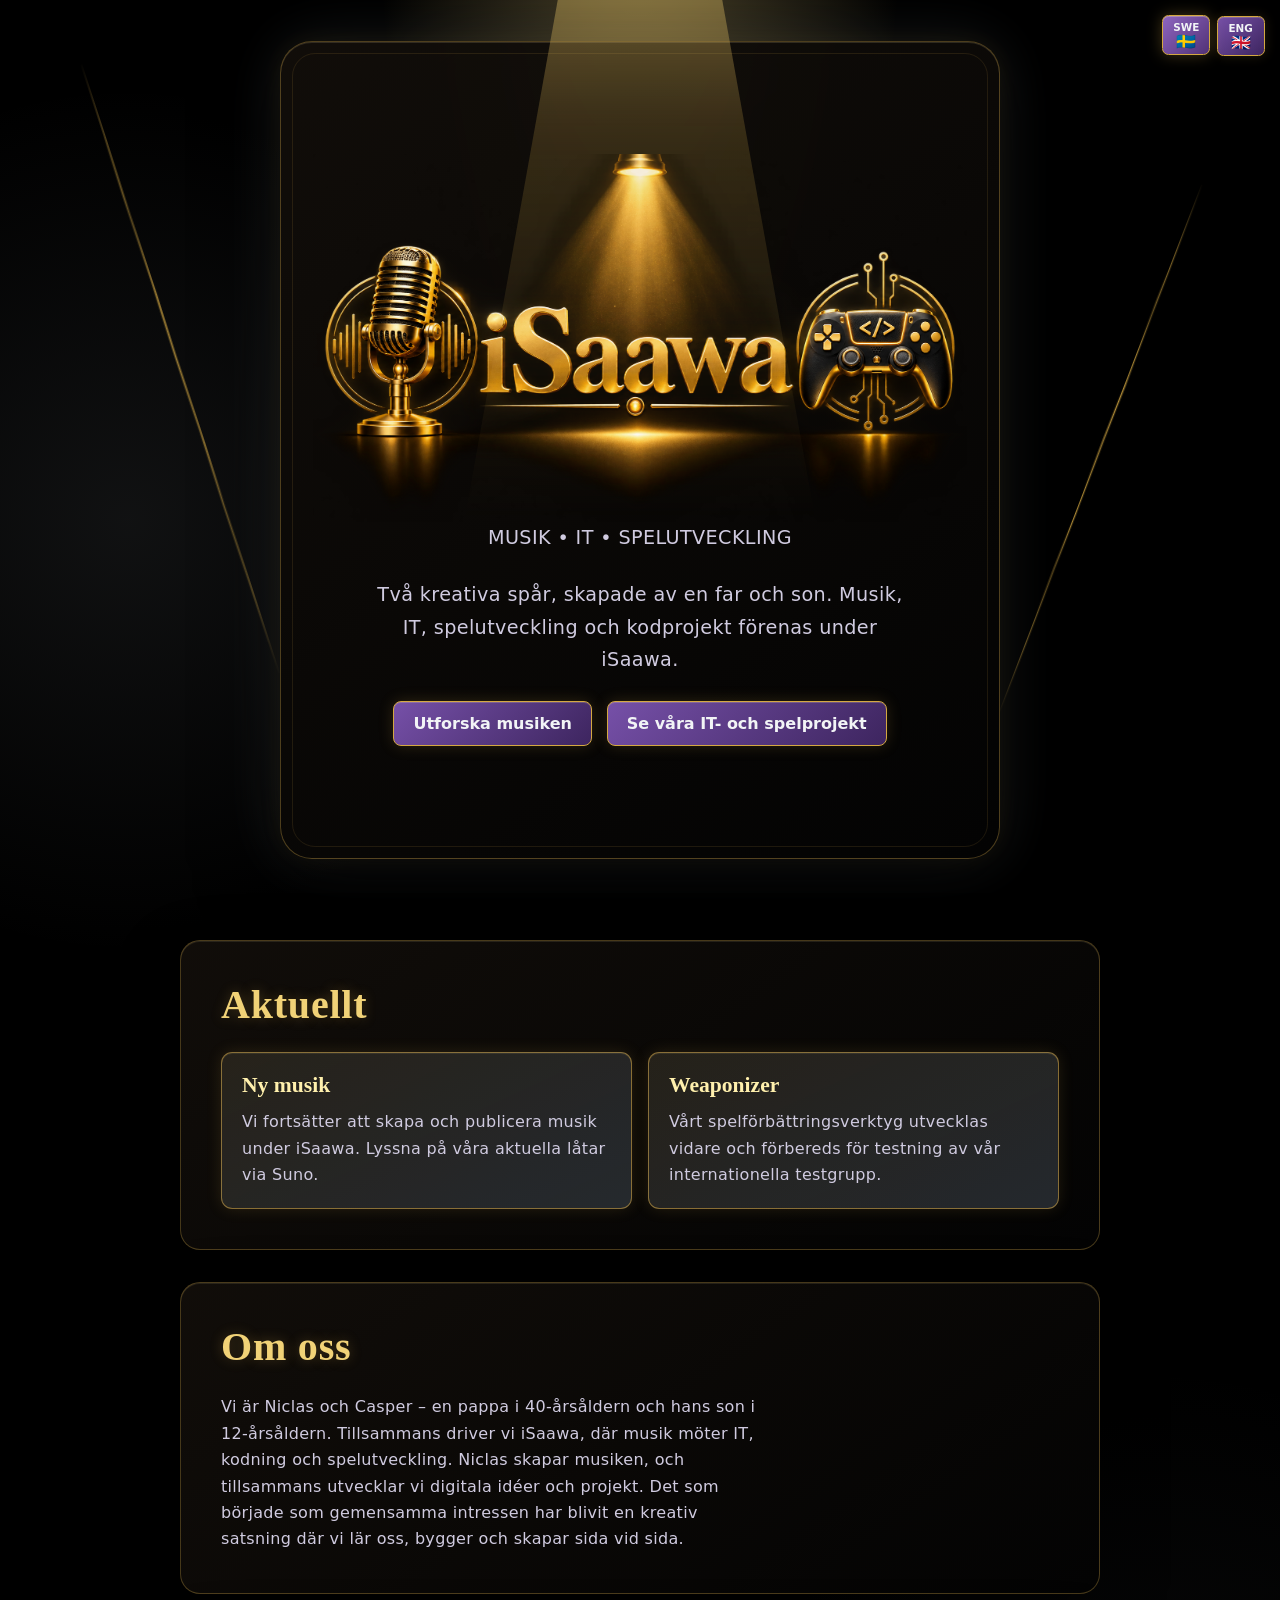
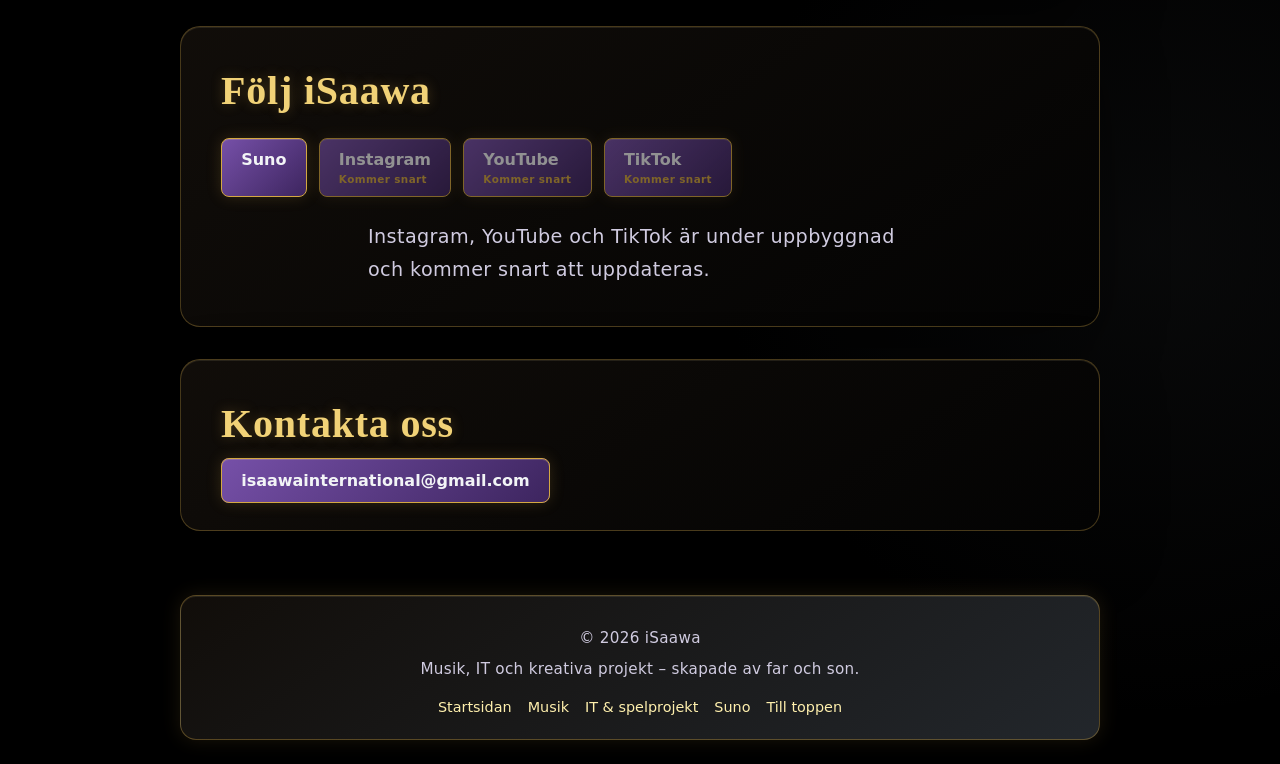
==== index.html @ 3466148f "Lägg till canonical-länk" ====
<!DOCTYPE html>
<html lang="sv">
<head>
	<meta charset="UTF-8">
	<meta name="viewport" content="width=device-width, initial-scale=1.0">
	<title>iSaawa - Musik, IT och kreativa projekt</title>
	<meta name="description" content="iSaawa är ett kreativt far-och-son-projekt inom musik, IT, kodning och digitala verktyg.">
	<meta property="og:title" content="iSaawa - Musik, IT och kreativa projekt">
	<meta property="og:description" content="iSaawa är ett kreativt far-och-son-projekt inom musik, IT, kodning och digitala verktyg.">
	<meta property="og:image" content="isaawa-huvudlogga.jpeg">
	<meta property="og:image:alt" content="iSaawa - musik och IT/spelutveckling">
	<meta property="og:type" content="website">
	<meta property="og:locale" content="sv_SE">
	<meta name="twitter:card" content="summary_large_image">
	<meta name="twitter:title" content="iSaawa - Musik, IT och kreativa projekt">
	<meta name="twitter:description" content="iSaawa är ett kreativt far-och-son-projekt inom musik, IT, kodning och digitala verktyg.">
	<meta name="twitter:image" content="isaawa-huvudlogga.jpeg">
	<link rel="icon" type="image/svg+xml" href="favicon.svg">
	<link rel="icon" type="image/jpeg" href="isaawa-huvudlogga.jpeg">
	<link rel="stylesheet" href="styles.css">
</head><link rel="canonical" href="https://isaawa.github.io/isaawa---Hemsida/">
<body id="top">
	<nav class="language-switcher" aria-label="Välj språk">
		<a class="language-button active" href="index.html" aria-label="Svenska, aktivt språk" aria-current="page"><span>SWE</span><span aria-hidden="true">🇸🇪</span></a>
		<a class="language-button" href="index-en.html" aria-label="English"><span>ENG</span><span aria-hidden="true">🇬🇧</span></a>
	</nav>

	<div class="hero-shell">
		<main>
			<img src="isaawa-huvudlogga.jpeg" alt="iSaawa – musik och IT/spelutveckling" class="hero-logo">
			<p class="hero-kicker">MUSIK • IT • SPELUTVECKLING</p>
			<p class="hero-description">
				Två kreativa spår, skapade av en far och son. Musik, IT, spelutveckling och kodprojekt förenas under iSaawa.
			</p>
			<div class="hero-actions">
				<a href="musik.html" class="hero-button">Utforska musiken</a>
				<a href="it-projekt.html" class="hero-button">Se våra IT- och spelprojekt</a>
			</div>
		</main>
	</div>

	<div class="site-sections">
		<section class="site-section" aria-labelledby="updates-heading">
			<h2 class="section-heading" id="updates-heading">Aktuellt</h2>
			<div class="updates-grid">
				<article class="update-card">
					<h3>Ny musik</h3>
					<p>Vi fortsätter att skapa och publicera musik under iSaawa. Lyssna på våra aktuella låtar via Suno.</p>
				</article>
				<article class="update-card">
					<h3>Weaponizer</h3>
					<p>Vårt spelförbättringsverktyg utvecklas vidare och förbereds för testning av vår internationella testgrupp.</p>
				</article>
			</div>
		</section>

		<section class="site-section" aria-labelledby="about-heading">
			<h2 class="section-heading" id="about-heading">Om oss</h2>
			<p class="about-copy">Vi är Niclas och Casper – en pappa i 40-årsåldern och hans son i 12-årsåldern. Tillsammans driver vi iSaawa, där musik möter IT, kodning och spelutveckling. Niclas skapar musiken, och tillsammans utvecklar vi digitala idéer och projekt. Det som började som gemensamma intressen har blivit en kreativ satsning där vi lär oss, bygger och skapar sida vid sida.</p>
		</section>

		<section class="site-section" aria-labelledby="follow-heading">
			<h2 class="section-heading" id="follow-heading">Följ iSaawa</h2>
			<nav class="social-links" aria-label="Följ iSaawa">
				<a class="hero-button social-button" href="https://suno.com/@isaawa" target="_blank" rel="noopener noreferrer">Suno</a>
				<span class="hero-button social-button social-button-disabled" aria-disabled="true">Instagram <span class="social-status">Kommer snart</span></span>
				<span class="hero-button social-button social-button-disabled" aria-disabled="true">YouTube <span class="social-status">Kommer snart</span></span>
				<span class="hero-button social-button social-button-disabled" aria-disabled="true">TikTok <span class="social-status">Kommer snart</span></span>
			</nav>
			<p>Instagram, YouTube och TikTok är under uppbyggnad och kommer snart att uppdateras.</p>
		</section>

		<section class="site-section" aria-labelledby="contact-heading">
			<h2 class="section-heading" id="contact-heading">Kontakta oss</h2>
			<a class="hero-button" href="mailto:isaawainternational@gmail.com">isaawainternational@gmail.com</a>
		</section>
	</div>

	<footer class="site-footer">
		<p>© 2026 iSaawa</p>
		<p>Musik, IT och kreativa projekt – skapade av far och son.</p>
		<nav class="footer-links" aria-label="Sidfotslänkar">
			<a href="index.html">Startsidan</a>
			<a href="musik.html">Musik</a>
			<a href="it-projekt.html">IT &amp; spelprojekt</a>
			<a href="https://suno.com/@isaawa" target="_blank" rel="noopener noreferrer">Suno</a>
			<a href="#top">Till toppen</a>
		</nav>
	</footer>
</body>
</html>
---- styles.css ----
:root {
	color-scheme: dark;
	font-family: Inter, ui-sans-serif, system-ui, -apple-system, BlinkMacSystemFont, "Segoe UI", sans-serif;
}

* {
	box-sizing: border-box;
}

html {
	min-height: 100%;
	overflow-x: hidden;
	overflow-y: auto;
}

body {
	min-height: 100vh;
	margin: 0;
	display: block;
	padding: 1.5rem;
	color: #f2f4f6;
	text-align: center;
	overflow-x: hidden;
	overflow-y: auto;
	background:
		radial-gradient(ellipse 30% 50% at 50% -8%, rgba(255, 226, 139, .32), transparent 70%),
		radial-gradient(circle at 10% 22%, rgba(164, 172, 180, .1), transparent 20%),
		radial-gradient(circle at 90% 78%, rgba(112, 120, 128, .08), transparent 22%),
		#000;
}

body::before,
body::after {
	content: "";
	position: fixed;
	z-index: 0;
	width: 2px;
	height: 72vh;
	background: #d4a842;
	filter: drop-shadow(0 0 4px #fff0ad) drop-shadow(0 0 14px #d4a842) drop-shadow(0 0 30px rgba(218, 174, 76, .72));
	clip-path: polygon(48% 0, 62% 13%, 53% 25%, 78% 38%, 57% 48%, 72% 62%, 49% 72%, 63% 86%, 45% 100%, 41% 84%, 26% 72%, 40% 60%, 20% 48%, 42% 36%, 29% 22%, 44% 12%);
	pointer-events: none;
}

body::before {
	top: 5vh;
	left: 14%;
	transform: rotate(-18deg) scaleX(1.8);
	box-shadow: 8vw 16vh 0 #d4a842, -4vw 38vh 0 #98651a;
}

body::after {
	top: 18vh;
	right: 14%;
	height: 64vh;
	transform: rotate(21deg) scaleX(1.6);
	background: #d4a842;
	filter: drop-shadow(0 0 4px #fff0ad) drop-shadow(0 0 14px #d4a842) drop-shadow(0 0 30px rgba(218, 174, 76, .72));
	box-shadow: -8vw -12vh 0 #d4a842, 5vw 24vh 0 #98651a;
}

main {
	width: min(100%, 720px);
	padding: clamp(3.5rem, 10vw, 7rem) 2rem;
	border: 1px solid rgba(218, 174, 76, .34);
	border-radius: 2rem;
	background: linear-gradient(145deg, rgba(18, 14, 10, .94), rgba(3, 3, 3, .96));
	box-shadow: 0 1.5rem 5rem rgba(0, 0, 0, .55), 0 0 4rem rgba(164, 172, 180, .16), 0 0 1.5rem rgba(218, 174, 76, .08), inset 0 1px rgba(255, 235, 174, .14);
	backdrop-filter: blur(14px);
	position: relative;
	z-index: 1;
}

main::after {
	content: "";
	position: absolute;
	z-index: 0;
	inset: -18rem 12% 42% 12%;
	background: linear-gradient(180deg, rgba(255, 223, 125, .72), rgba(218, 174, 76, .2) 48%, transparent 100%);
	clip-path: polygon(43% 0, 57% 0, 82% 100%, 18% 100%);
	filter: blur(1.5rem);
	pointer-events: none;
}

.microphone {
	position: relative;
	z-index: 2;
	display: block;
	width: 3.4rem;
	height: 3.4rem;
	margin: 0 auto 1.1rem;
	filter: drop-shadow(0 0 7px rgba(218, 174, 76, .42));
}

.hero-logo {
	display: block;
	width: min(100%, 950px);
	height: auto;
	margin: 0 auto 1rem;
	object-fit: contain;
}

.hero-kicker {
	margin: -1rem auto 0;
}

.hero-actions {
	display: flex;
	justify-content: center;
	gap: .9rem;
	margin-top: 1.5rem;
	flex-wrap: wrap;
}

.hero-button {
	padding: .75rem 1.2rem;
	border: 1px solid #d4a842;
	border-radius: .5rem;
	color: #f2f4f6;
	background: linear-gradient(135deg, #7650a8, #3d255f);
	text-decoration: none;
	font-weight: 700;
	box-shadow: 0 0 .9rem rgba(218, 174, 76, .18), inset 0 1px rgba(255, 240, 173, .2);
	transition: transform .2s ease, box-shadow .2s ease, background .2s ease;
}

.hero-button:hover {
	transform: translateY(-2px);
	background: linear-gradient(135deg, #8e65c0, #513276);
	box-shadow: 0 0 1.2rem rgba(218, 174, 76, .35), inset 0 1px rgba(255, 240, 173, .3);
}

.back-button {
	width: fit-content;
	justify-self: start;
	margin-bottom: 1.25rem;
	text-decoration: none;
}

.listen-button {
	width: fit-content;
	padding: 0.7rem 1.2rem;
	margin-top: auto;
	text-decoration: none;
}

.social-button {
	width: fit-content;
	padding: 0.7rem 1.2rem;
	text-decoration: none;
}

.social-button-disabled {
	opacity: .58;
	cursor: default;
}

.social-status {
	display: block;
	margin-top: .25rem;
	color: #d4a842;
	font-size: .65rem;
	font-weight: 600;
	letter-spacing: .04em;
}

main::before {
	content: "";
	position: absolute;
	inset: .7rem;
	border: 1px solid rgba(218, 174, 76, .12);
	border-radius: 1.45rem;
	pointer-events: none;
}

h1 {
	position: relative;
	z-index: 2;
	width: 100%;
	margin: 0;
	font-family: Georgia, "Times New Roman", serif;
	font-size: clamp(2.75rem, 13vw, 7rem);
	font-weight: 700;
	font-style: normal;
	letter-spacing: .01em;
	line-height: .95;
	white-space: nowrap;
	-webkit-text-stroke: .055em #4b2d08;
	paint-order: stroke fill;
	background: linear-gradient(180deg, #fff7ca 0%, #fff0a0 13%, #d6a63e 31%, #70420a 48%, #b77a18 58%, #f8d875 72%, #fff4af 83%, #85500d 100%);
	-webkit-background-clip: text;
	background-clip: text;
	color: transparent;
	text-shadow: .035em .045em 0 #3b2206, .07em .085em 0 #1d1003, .105em .12em .08em rgba(0, 0, 0, .85), 0 0 .12em rgba(255, 225, 117, .9), 0 0 .5em rgba(218, 174, 76, .35);
}

p {
	position: relative;
	z-index: 2;
	width: 100%;
	max-width: 34rem;
	margin: 1.5rem auto 0;
	color: #d0cbe0;
	font-size: clamp(1rem, 2vw, 1.2rem);
	line-height: 1.7;
	letter-spacing: .02em;
}

.hero-shell {
	width: 100%;
	min-height: calc(100vh - 3rem);
	display: grid;
	place-items: center;
}

.site-sections {
	position: relative;
	z-index: 1;
	width: min(100%, 920px);
	margin: 0 auto;
	padding: 4rem 0 2rem;
	display: grid;
	gap: 2rem;
	text-align: left;
}

.site-section {
	padding: clamp(1.5rem, 4vw, 2.5rem);
	border: 1px solid rgba(218, 174, 76, .3);
	border-radius: 1.25rem;
	background: linear-gradient(145deg, rgba(18, 14, 10, .94), rgba(3, 3, 3, .96));
	box-shadow: 0 1.5rem 4rem rgba(0, 0, 0, .4), inset 0 1px rgba(255, 235, 174, .1);
}

.updates-grid {
	display: grid;
	grid-template-columns: repeat(2, minmax(0, 1fr));
	gap: 1rem;
}

.update-card {
	padding: 1.25rem;
	border: 1px solid rgba(218, 174, 76, .55);
	border-radius: .7rem;
	background: linear-gradient(155deg, rgba(49, 44, 34, .7), rgba(42, 47, 53, .86));
	box-shadow: 0 0 1rem rgba(218, 174, 76, .14), inset 0 1px rgba(255, 240, 173, .08);
}

.update-card h3 {
	margin: 0;
	color: #fff0ad;
	font-family: Georgia, "Times New Roman", serif;
	font-size: 1.35rem;
}

.update-card p {
	margin: .7rem 0 0;
	font-size: 1rem;
	line-height: 1.65;
}

.project-card {
	width: min(100%, 640px);
	margin: 0 auto;
	padding: 1.5rem;
	border: 1px solid #d4a842;
	border-radius: .7rem;
	background: linear-gradient(145deg, #30353a, #0b0d0f);
	box-shadow: 0 0 1.2rem rgba(218, 174, 76, .2), inset 0 1px rgba(255, 240, 173, .12);
	text-align: center;
}

.project-card h2 {
	margin: 0;
	color: #f1d277;
	font-family: Georgia, "Times New Roman", serif;
	font-size: clamp(1.5rem, 4vw, 2rem);
}

.project-card p {
	margin: 1rem auto;
}

.project-status {
	display: inline-block;
	padding: .35rem .7rem;
	border: 1px solid #d4a842;
	border-radius: .35rem;
	color: #fff0ad;
	background: linear-gradient(135deg, #7650a8, #3d255f);
	font-size: .75rem;
	font-weight: 700;
	letter-spacing: .08em;
}

.section-heading {
	margin: 0 0 1.5rem;
	color: #f1d277;
	font-family: Georgia, "Times New Roman", serif;
	font-size: clamp(1.7rem, 4vw, 2.5rem);
	font-weight: 700;
	letter-spacing: .02em;
	text-shadow: 0 0 .8rem rgba(218, 174, 76, .28);
}

.track-grid {
	display: grid;
	grid-template-columns: repeat(3, 1fr);
	gap: 1rem;
}

.track-card {
	min-height: 11rem;
	padding: 1.25rem;
	display: flex;
	flex-direction: column;
	justify-content: space-between;
	border: 1px solid rgba(218, 174, 76, .22);
	border-radius: .7rem;
	background: linear-gradient(155deg, rgba(49, 36, 15, .7), rgba(8, 7, 5, .92));
	box-shadow: inset 0 1px rgba(255, 240, 173, .08);
}

.track-card h3 {
	margin: 0;
	color: #fff0ad;
	font-family: Georgia, "Times New Roman", serif;
	font-size: 1.25rem;
}

.track-card p,
.about-copy {
	margin: .6rem 0 0;
	color: #d0cbe0;
	font-size: 1rem;
	line-height: 1.65;
}

.gold-button {
	display: inline-block;
	align-self: flex-start;
	margin-top: 1.25rem;
	padding: .65rem 1rem;
	border: 1px solid #c99b36;
	border-radius: .35rem;
	color: #fff0ad;
	background: linear-gradient(180deg, #765016, #3b2408);
	font-weight: 700;
	text-decoration: none;
	box-shadow: 0 0 .8rem rgba(218, 174, 76, .14), inset 0 1px rgba(255, 240, 173, .2);
}

.social-links {
	display: flex;
	flex-wrap: wrap;
	gap: .75rem;
}

.social-links .gold-button {
	margin-top: 0;
}

.site-footer {
	position: relative;
	z-index: 1;
	width: min(100%, 920px);
	margin: 2rem auto 0;
	padding: 1.5rem;
	border: 1px solid rgba(218, 174, 76, .35);
	border-radius: 1rem;
	background: linear-gradient(145deg, rgba(18, 14, 10, .94), rgba(42, 47, 53, .82));
	box-shadow: 0 0 1.2rem rgba(218, 174, 76, .12), inset 0 1px rgba(255, 235, 174, .1);
	text-align: center;
}

.site-footer p {
	margin: .35rem auto;
	font-size: .95rem;
}

.footer-links {
	display: flex;
	justify-content: center;
	flex-wrap: wrap;
	gap: .5rem 1rem;
	margin-top: 1rem;
}

.footer-links a {
	color: #fff0ad;
	font-size: .9rem;
	text-decoration: none;
	transition: color .2s ease, text-shadow .2s ease;
}

.footer-links a:hover {
	color: #ffffff;
	text-shadow: 0 0 .7rem rgba(218, 174, 76, .7);
}

.language-switcher {
	position: fixed;
	top: 1rem;
	right: 1rem;
	z-index: 10;
	display: flex;
	gap: .4rem;
}

.language-button {
	display: flex;
	flex-direction: column;
	align-items: center;
	min-width: 3rem;
	padding: .3rem .45rem;
	border: 1px solid #d4a842;
	border-radius: .4rem;
	color: #f2f4f6;
	background: linear-gradient(135deg, #7650a8, #3d255f);
	font-size: .65rem;
	font-weight: 700;
	line-height: 1.2;
	text-decoration: none;
	box-shadow: 0 0 .7rem rgba(218, 174, 76, .16), inset 0 1px rgba(255, 240, 173, .2);
	transition: transform .2s ease, box-shadow .2s ease, background .2s ease;
}

.language-button span:last-child {
	font-size: 1rem;
	line-height: 1;
}

.language-button:hover,
.language-button.active {
	transform: translateY(-1px);
	background: linear-gradient(135deg, #8e65c0, #513276);
	box-shadow: 0 0 .9rem rgba(218, 174, 76, .3), inset 0 1px rgba(255, 240, 173, .3);
}

@media (max-width: 620px) {
	.language-switcher {
		top: .65rem;
		right: .65rem;
	}

	.hero-kicker {
		margin-top: 0;
	}

	.hero-actions {
		flex-direction: column;
		align-items: stretch;
	}

	.hero-button {
		max-width: 100%;
		text-align: center;
		white-space: normal;
		overflow-wrap: anywhere;
	}

	.site-sections {
		padding-top: 2.5rem;
		min-width: 0;
	}

	.site-section,
	.project-card {
		min-width: 0;
	}

	.section-heading {
		white-space: normal;
		overflow-wrap: anywhere;
	}

	.site-footer {
		padding: 1.25rem 1rem;
	}

	.track-grid {
		grid-template-columns: 1fr;
	}

	.updates-grid {
		grid-template-columns: 1fr;
	}

	.social-links {
		justify-content: center;
	}

	.social-button-disabled {
		text-align: center;
	}

	.footer-links a {
		max-width: 100%;
		text-align: center;
	}
}
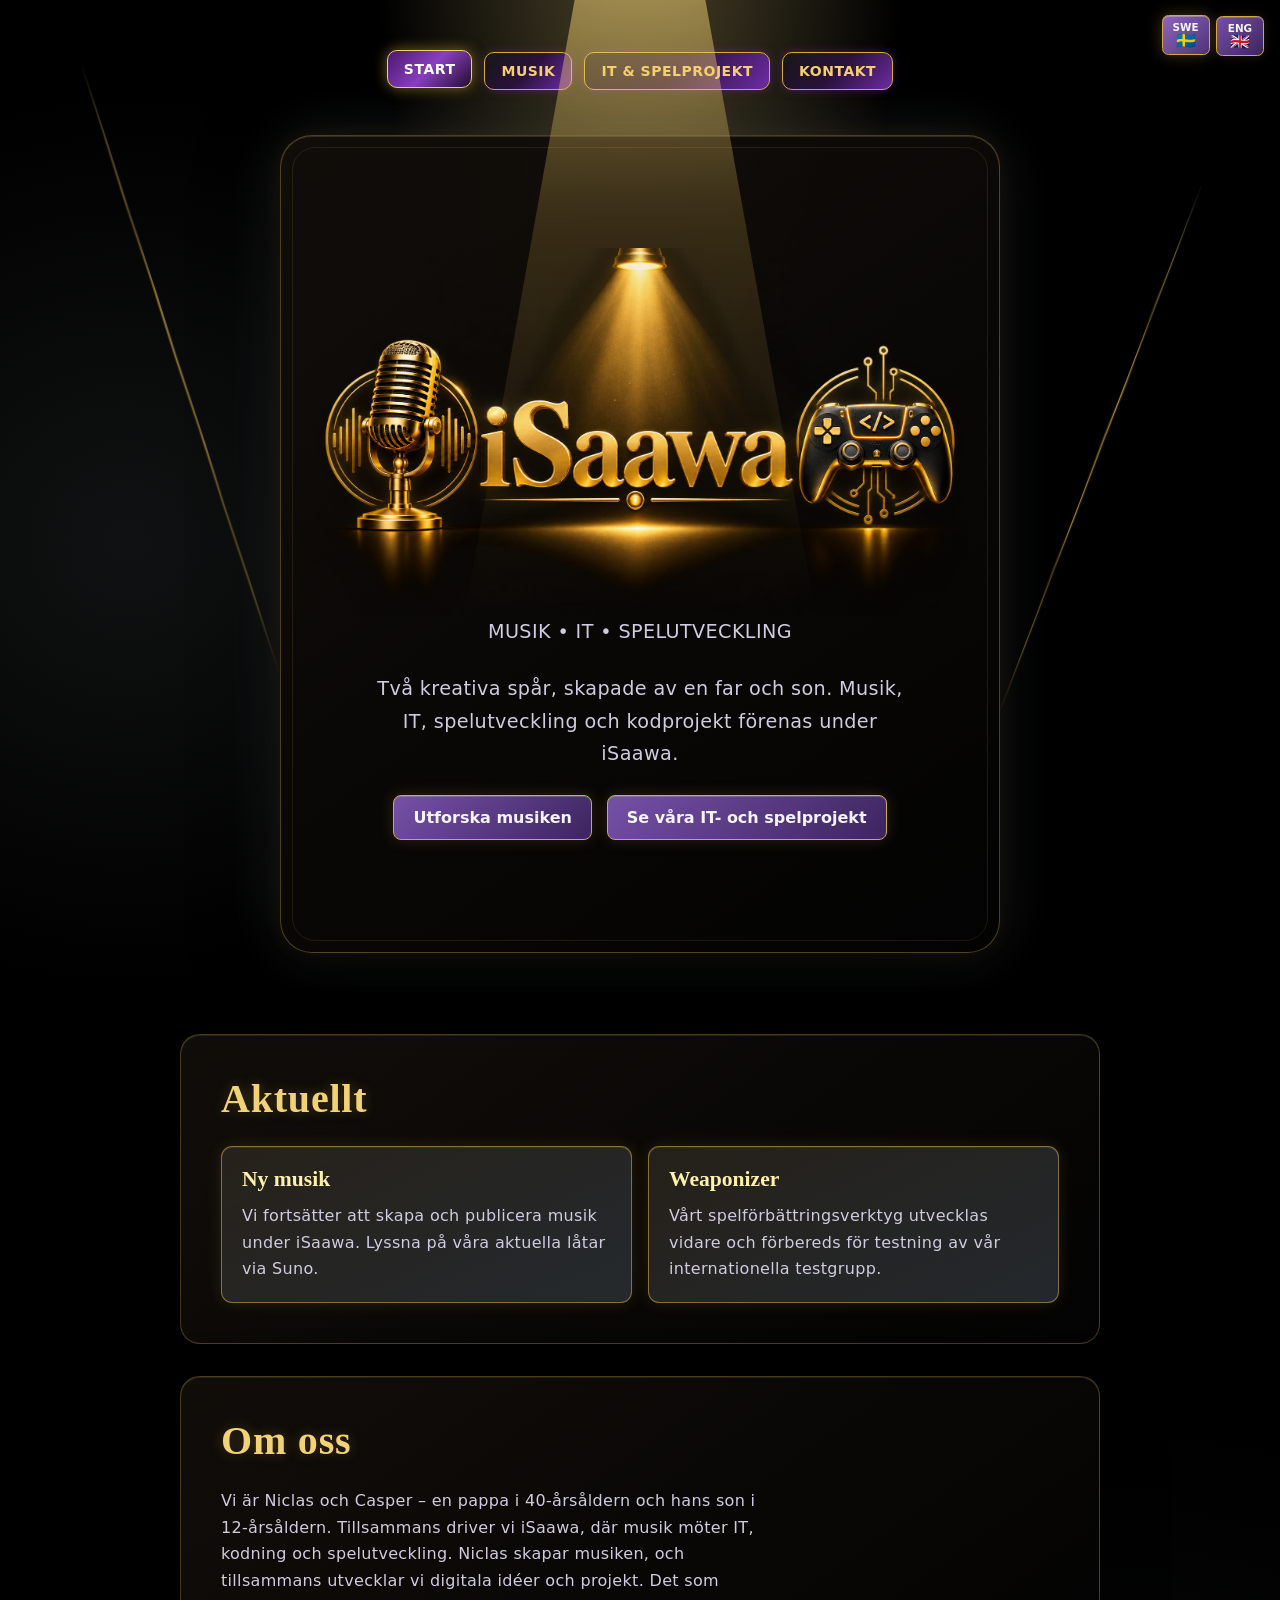
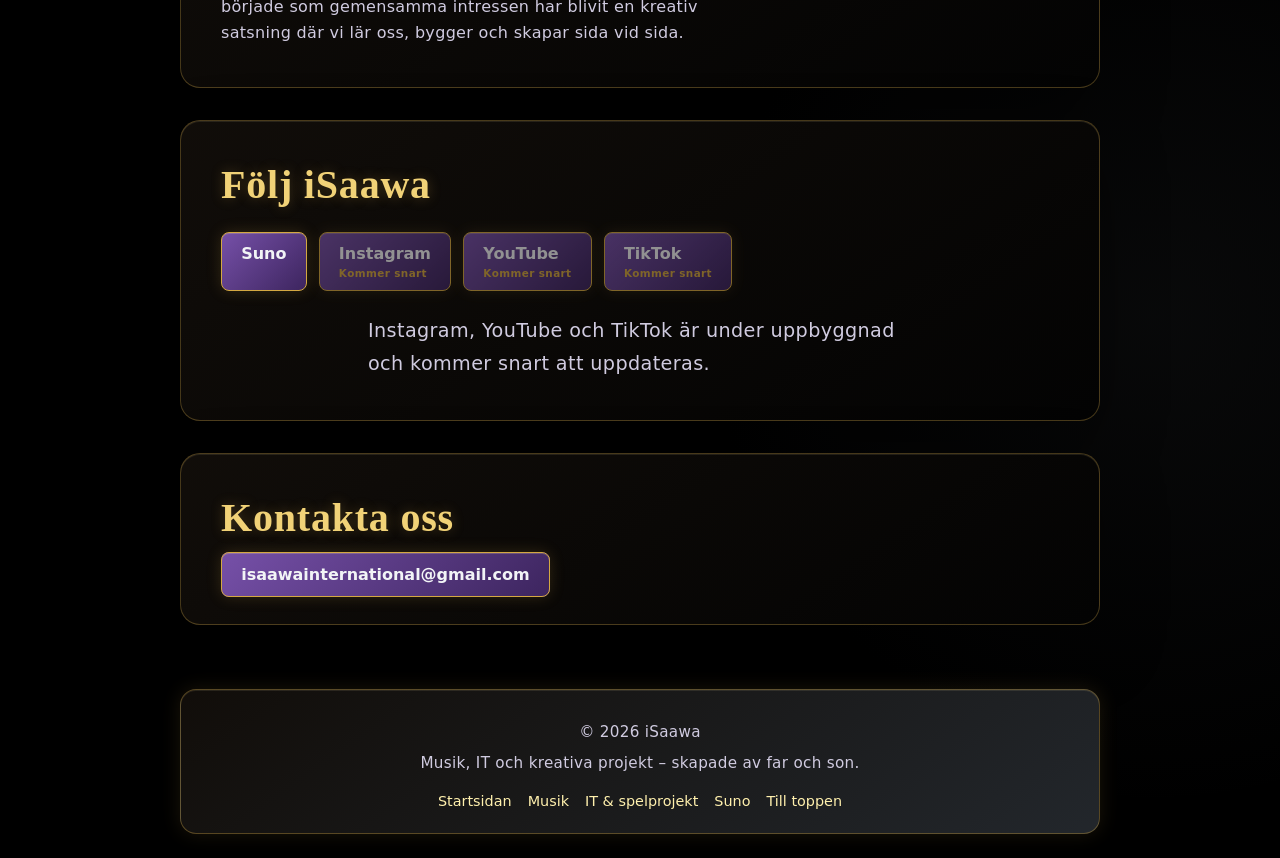
==== commit f28b3f7f: "Uppdaterar startsidan" ====
--- a/index.html
+++ b/index.html
@@ -20,11 +20,17 @@
 	<link rel="stylesheet" href="styles.css">
 </head><link rel="canonical" href="https://isaawa.github.io/isaawa---Hemsida/">
 <body id="top">
+    <h1 class="visually-hidden">iSaawa</h1>
 	<nav class="language-switcher" aria-label="Välj språk">
 		<a class="language-button active" href="index.html" aria-label="Svenska, aktivt språk" aria-current="page"><span>SWE</span><span aria-hidden="true">🇸🇪</span></a>
 		<a class="language-button" href="index-en.html" aria-label="English"><span>ENG</span><span aria-hidden="true">🇬🇧</span></a>
 	</nav>
-
+<nav class="main-nav" aria-label="Huvudmeny">
+    <a href="index.html" class="active">START</a>
+    <a href="musik.html">MUSIK</a>
+    <a href="it-projekt.html">IT & SPELPROJEKT</a>
+    <a href="mailto:isaawainternational@gmail.com">KONTAKT</a>
+</nav>
 	<div class="hero-shell">
 		<main>
 			<img src="isaawa-huvudlogga.jpeg" alt="iSaawa – musik och IT/spelutveckling" class="hero-logo">
--- a/styles.css
+++ b/styles.css
@@ -499,3 +499,47 @@
 		text-align: center;
 	}
 }
+.visually-hidden {
+  position: absolute;
+  width: 1px;
+  height: 1px;
+  padding: 0;
+  margin: -1px;
+  overflow: hidden;
+  clip: rect(0, 0, 0, 0);
+  white-space: nowrap;
+  border: 0;
+}
+/* Huvudmeny – iSaawa */
+.main-nav {
+    display: flex;
+    justify-content: center;
+    align-items: center;
+    gap: 12px;
+    flex-wrap: wrap;
+    margin: 18px auto;
+    padding: 10px;
+}
+
+.main-nav a {
+    color: #f4d06f;
+    background: linear-gradient(135deg, #171717, #2b123d, #6f2da8);
+    border: 1px solid #d4af37;
+    border-radius: 10px;
+    padding: 10px 16px;
+    text-decoration: none;
+    font-weight: 700;
+    font-size: 14px;
+    letter-spacing: 0.5px;
+    box-shadow: 0 0 10px rgba(111, 45, 168, 0.45);
+    transition: 0.25s ease;
+}
+
+.main-nav a:hover,
+.main-nav a.active {
+    color: #ffffff;
+    border-color: #f4d06f;
+    background: linear-gradient(135deg, #4b176d, #8a3fc0, #24102f);
+    box-shadow: 0 0 14px rgba(212, 175, 55, 0.55);
+    transform: translateY(-2px);
+}
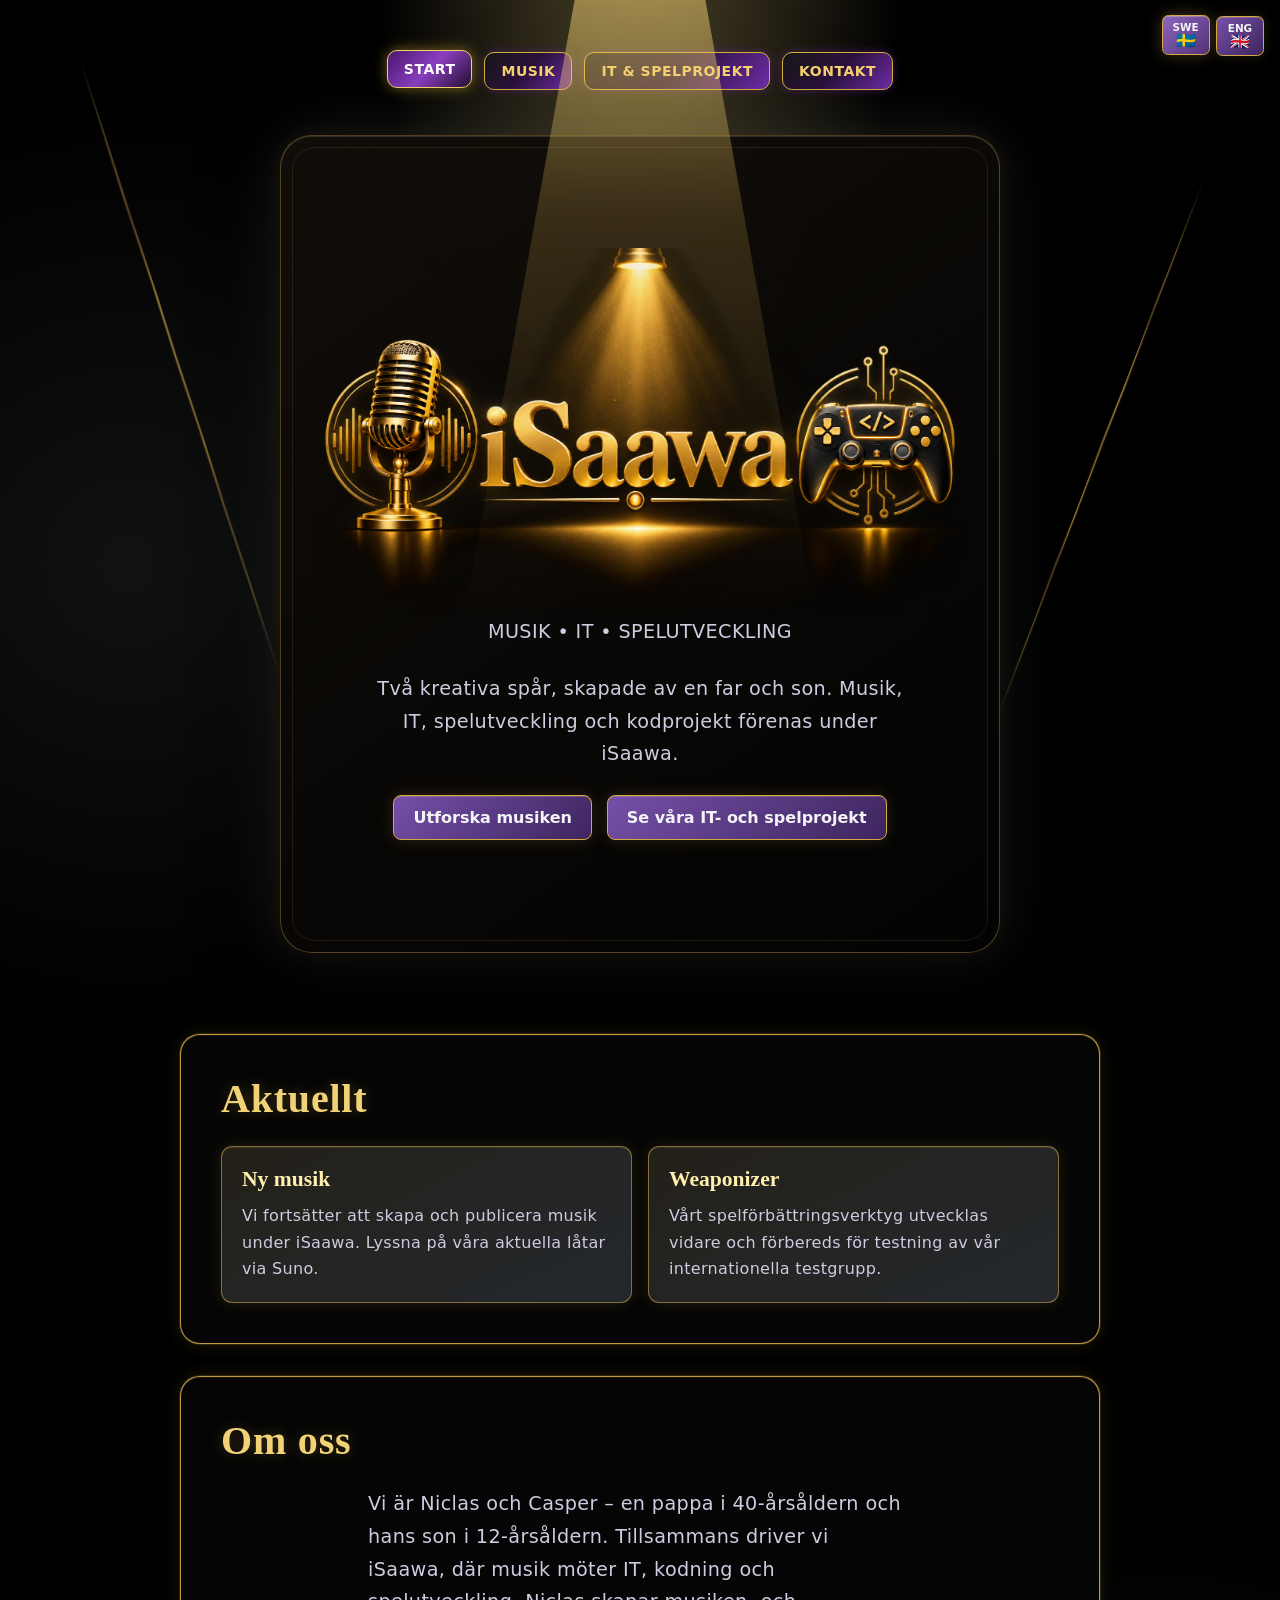
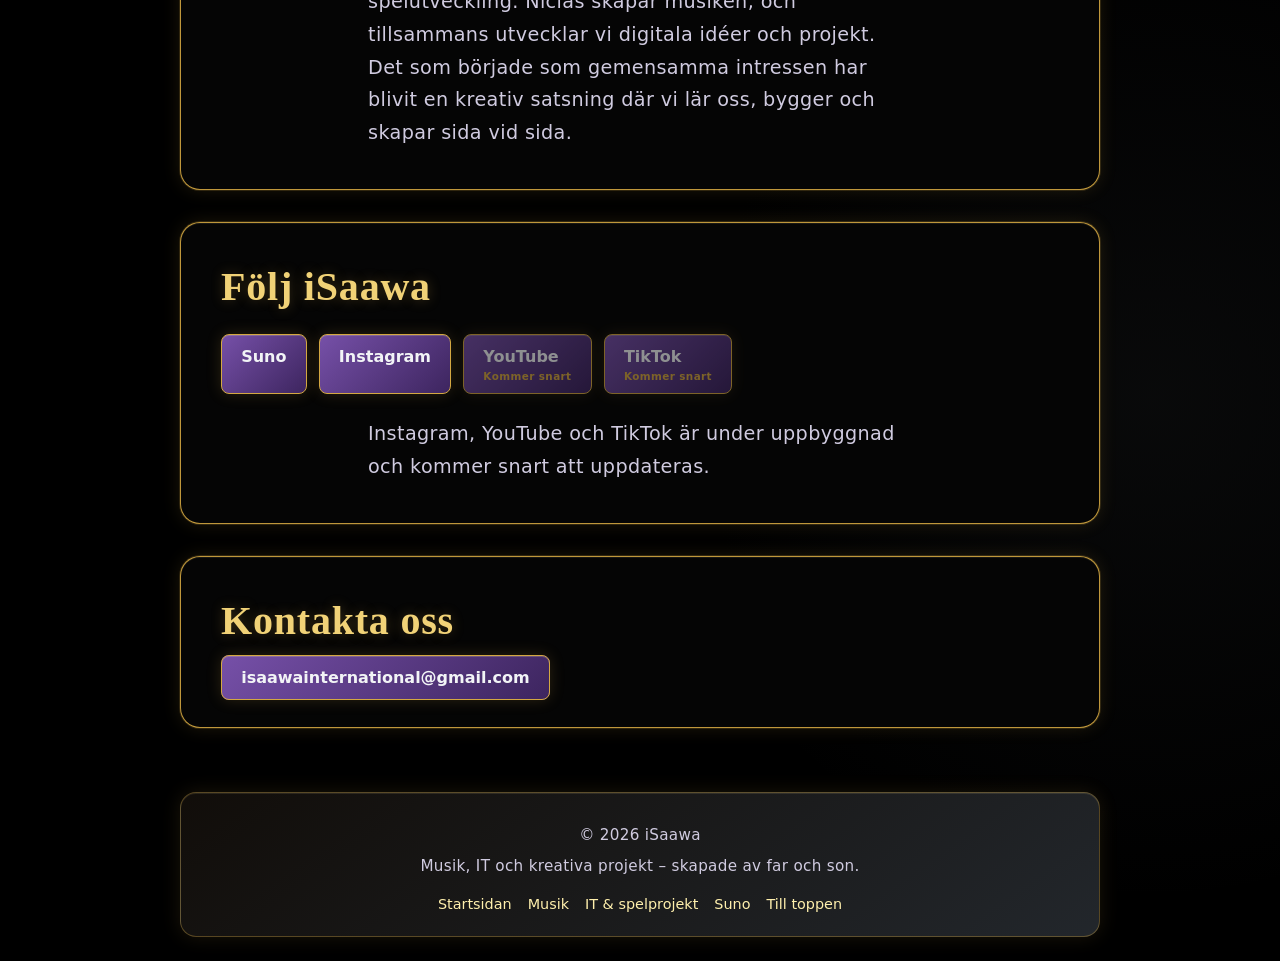
==== commit 6866c2eb: "Connect Instagram" ====
--- a/index.html
+++ b/index.html
@@ -69,7 +69,7 @@
 			<h2 class="section-heading" id="follow-heading">Följ iSaawa</h2>
 			<nav class="social-links" aria-label="Följ iSaawa">
 				<a class="hero-button social-button" href="https://suno.com/@isaawa" target="_blank" rel="noopener noreferrer">Suno</a>
-				<span class="hero-button social-button social-button-disabled" aria-disabled="true">Instagram <span class="social-status">Kommer snart</span></span>
+			<a class="hero-button social-button" href="https://www.instagram.com/isaawa.official/" target="_blank" rel="noopener noreferrer">Instagram</a>
 				<span class="hero-button social-button social-button-disabled" aria-disabled="true">YouTube <span class="social-status">Kommer snart</span></span>
 				<span class="hero-button social-button social-button-disabled" aria-disabled="true">TikTok <span class="social-status">Kommer snart</span></span>
 			</nav>
--- a/styles.css
+++ b/styles.css
@@ -225,11 +225,11 @@
 }
 
 .site-section {
-	padding: clamp(1.5rem, 4vw, 2.5rem);
-	border: 1px solid rgba(218, 174, 76, .3);
-	border-radius: 1.25rem;
-	background: linear-gradient(145deg, rgba(18, 14, 10, .94), rgba(3, 3, 3, .96));
-	box-shadow: 0 1.5rem 4rem rgba(0, 0, 0, .4), inset 0 1px rgba(255, 235, 174, .1);
+	padding: clamp(1.5rem, 4vw, 2.5rem) !important;
+	border: 1px solid rgba(212, 168, 66, .9) !important;
+	border-radius: 1.25rem !important;
+	background: #050505 !important;
+	box-shadow: 0 0 0 1px rgba(212, 168, 66, .18), 0 0 18px rgba(212, 168, 66, .14), inset 0 1px rgba(255, 235, 174, .08) !important;
 }
 
 .updates-grid {
@@ -303,37 +303,77 @@
 	text-shadow: 0 0 .8rem rgba(218, 174, 76, .28);
 }
 
-.track-grid {
-	display: grid;
-	grid-template-columns: repeat(3, 1fr);
-	gap: 1rem;
-}
-
-.track-card {
-	min-height: 11rem;
-	padding: 1.25rem;
-	display: flex;
-	flex-direction: column;
-	justify-content: space-between;
-	border: 1px solid rgba(218, 174, 76, .22);
-	border-radius: .7rem;
-	background: linear-gradient(155deg, rgba(49, 36, 15, .7), rgba(8, 7, 5, .92));
-	box-shadow: inset 0 1px rgba(255, 240, 173, .08);
-}
-
-.track-card h3 {
-	margin: 0;
-	color: #fff0ad;
-	font-family: Georgia, "Times New Roman", serif;
-	font-size: 1.25rem;
-}
-
-.track-card p,
-.about-copy {
-	margin: .6rem 0 0;
-	color: #d0cbe0;
-	font-size: 1rem;
-	line-height: 1.65;
+.site-section .track-grid {
+	display: grid !important;
+	grid-template-columns: repeat(3, minmax(0, 1fr)) !important;
+	gap: 1.1rem !important;
+	align-items: stretch !important;
+	margin-top: 1rem !important;
+}
+
+.site-section .track-card {
+	position: relative !important;
+	display: flex !important;
+	flex-direction: column !important;
+	justify-content: flex-start !important;
+	gap: .8rem !important;
+	width: 100% !important;
+	height: 100% !important;
+	min-height: 13rem !important;
+	padding: 1.25rem 1.15rem 1rem !important;
+	box-sizing: border-box !important;
+	border: 1px solid rgba(212, 168, 66, .9) !important;
+	border-radius: .9rem !important;
+	background: #050505 !important;
+	box-shadow: 0 0 0 1px rgba(206, 168, 90, .25), 0 0 14px rgba(205, 161, 78, .16), 0 0 26px rgba(116, 78, 167, .18), inset 0 1px rgba(255, 236, 170, .08) !important;
+	overflow: hidden !important;
+}
+
+.site-section .track-card::before {
+	content: "" !important;
+	position: absolute !important;
+	inset: auto 14% -1.3rem 14% !important;
+	height: 2rem !important;
+	border-radius: 50% !important;
+	background: radial-gradient(ellipse at center, rgba(133, 96, 187, .95) 0%, rgba(105, 69, 154, .7) 28%, rgba(105, 69, 154, .18) 56%, rgba(105, 69, 154, 0) 75%) !important;
+	filter: blur(12px) !important;
+	pointer-events: none !important;
+}
+
+.site-section .track-card > * {
+	position: relative !important;
+	z-index: 1 !important;
+	width: 100% !important;
+}
+
+.site-section .track-card h3 {
+	margin: 0 !important;
+	color: #d8a93e !important;
+	font-family: Georgia, "Times New Roman", serif !important;
+	font-size: clamp(1.2rem, 2vw, 1.65rem) !important;
+	line-height: 1.35 !important;
+	font-weight: 700 !important;
+	letter-spacing: .02em !important;
+	background: linear-gradient(180deg, #fff6cf 0%, #f5da8e 18%, #d9a637 38%, #9d6b1a 58%, #f6d77a 78%, #efd58d 100%) !important;
+	-webkit-background-clip: text !important;
+	background-clip: text !important;
+	color: transparent !important;
+	text-shadow: 0 0 1rem rgba(212, 168, 66, .26) !important;
+}
+
+.site-section .track-card audio {
+	display: block !important;
+	width: 100% !important;
+	margin-top: auto !important;
+	filter: drop-shadow(0 0 .35rem rgba(212, 168, 66, .18)) !important;
+}
+
+.site-section .track-card p,
+.site-section .track-card .about-copy {
+	margin: .2rem 0 0 !important;
+	color: #ffffff !important;
+	font-size: 1rem !important;
+	line-height: 1.65 !important;
 }
 
 .gold-button {
@@ -478,8 +518,14 @@
 		padding: 1.25rem 1rem;
 	}
 
-	.track-grid {
-		grid-template-columns: 1fr;
+	.site-section .track-grid {
+		grid-template-columns: 1fr !important;
+		gap: .9rem !important;
+	}
+
+	.site-section .track-card {
+		min-height: 11rem !important;
+		padding: 1rem .95rem .9rem !important;
 	}
 
 	.updates-grid {
@@ -542,4 +588,4 @@
     background: linear-gradient(135deg, #4b176d, #8a3fc0, #24102f);
     box-shadow: 0 0 14px rgba(212, 175, 55, 0.55);
     transform: translateY(-2px);
-}+}
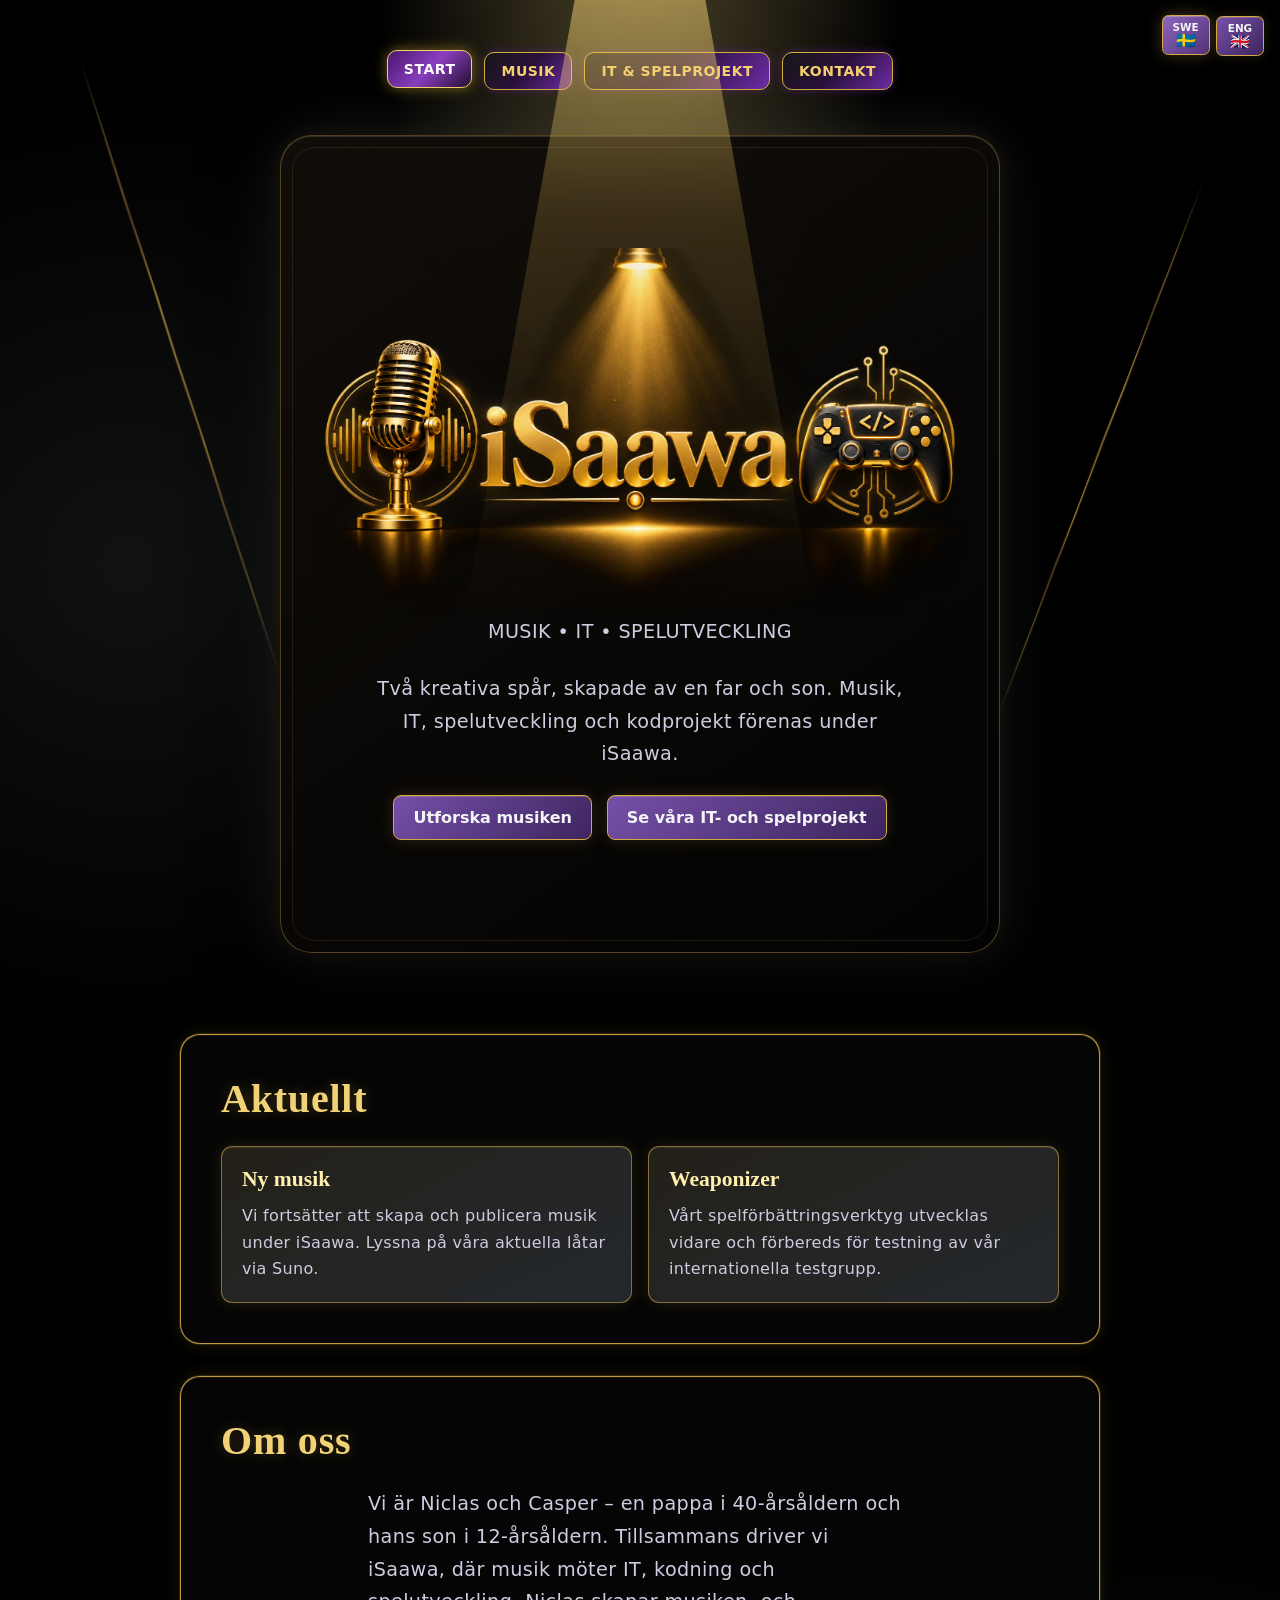
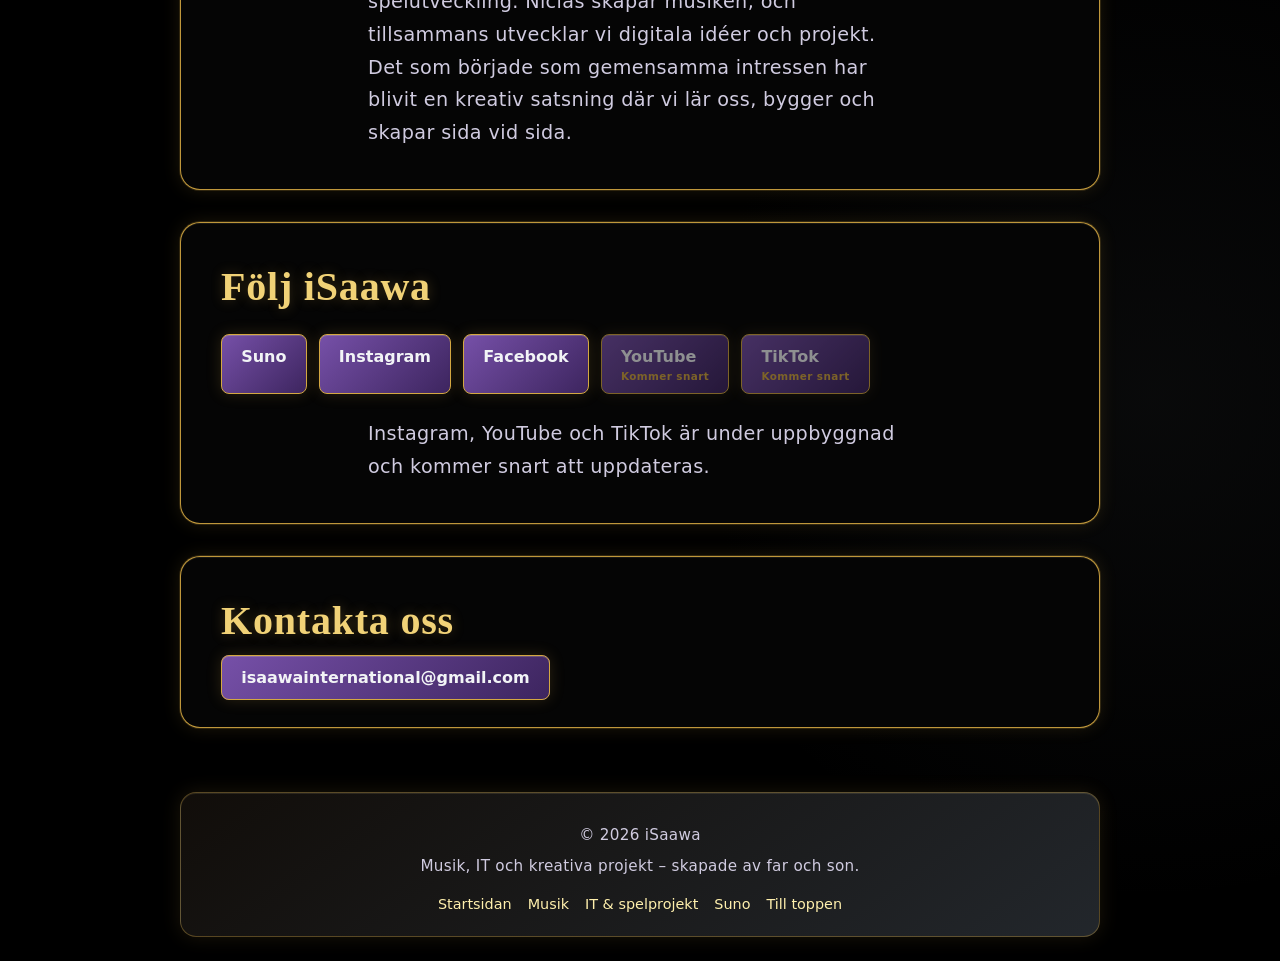
==== commit 664d9188: "Add Facebook button" ====
--- a/index.html
+++ b/index.html
@@ -69,8 +69,7 @@
 			<h2 class="section-heading" id="follow-heading">Följ iSaawa</h2>
 			<nav class="social-links" aria-label="Följ iSaawa">
 				<a class="hero-button social-button" href="https://suno.com/@isaawa" target="_blank" rel="noopener noreferrer">Suno</a>
-			<a class="hero-button social-button" href="https://www.instagram.com/isaawa.official/" target="_blank" rel="noopener noreferrer">Instagram</a>
-				<span class="hero-button social-button social-button-disabled" aria-disabled="true">YouTube <span class="social-status">Kommer snart</span></span>
+			<a class="hero-button social-button" href="https://www.instagram.com/isaawa.official/" target="_blank" rel="noopener noreferrer">Instagram</a>			<a class="hero-button social-button" href="https://www.facebook.com/share/19dsQXPhQ5/?mibextid=wwXIfr" target="_blank" rel="noopener noreferrer">Facebook</a>				<span class="hero-button social-button social-button-disabled" aria-disabled="true">YouTube <span class="social-status">Kommer snart</span></span>
 				<span class="hero-button social-button social-button-disabled" aria-disabled="true">TikTok <span class="social-status">Kommer snart</span></span>
 			</nav>
 			<p>Instagram, YouTube och TikTok är under uppbyggnad och kommer snart att uppdateras.</p>
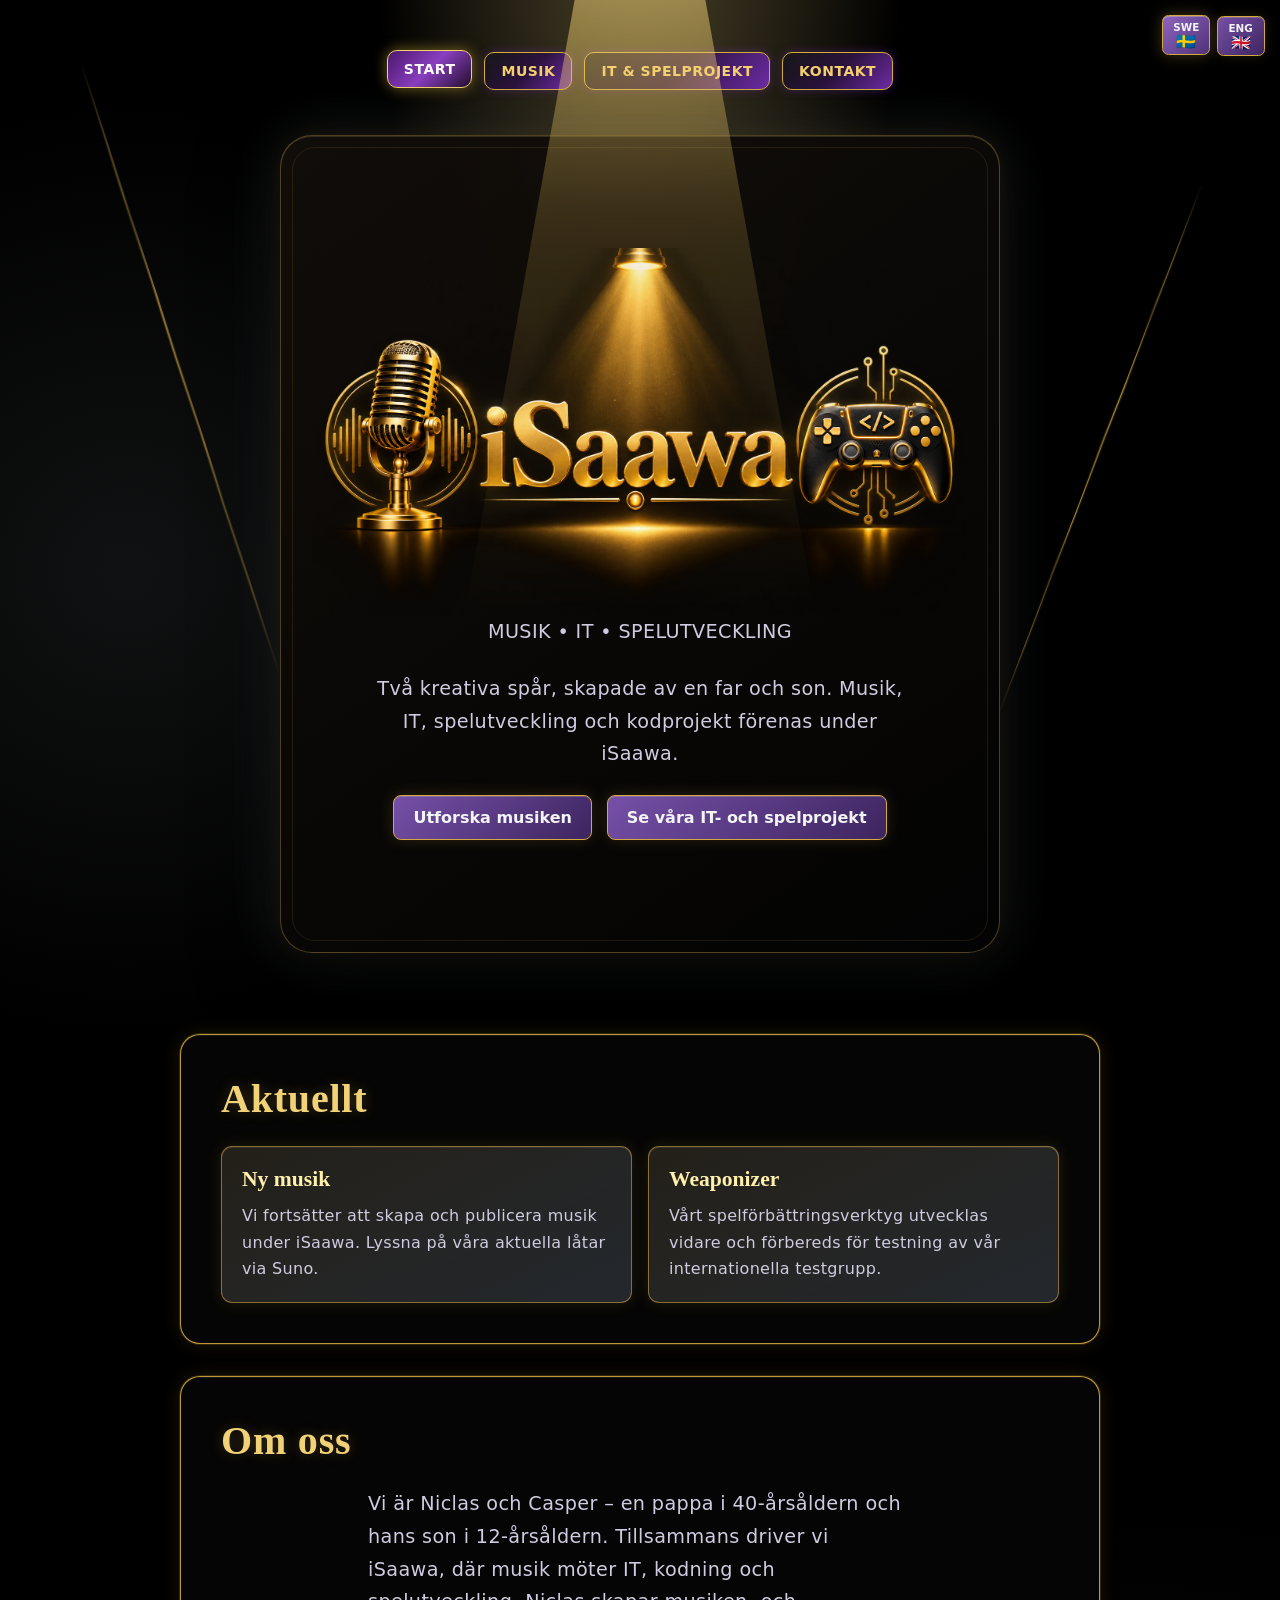
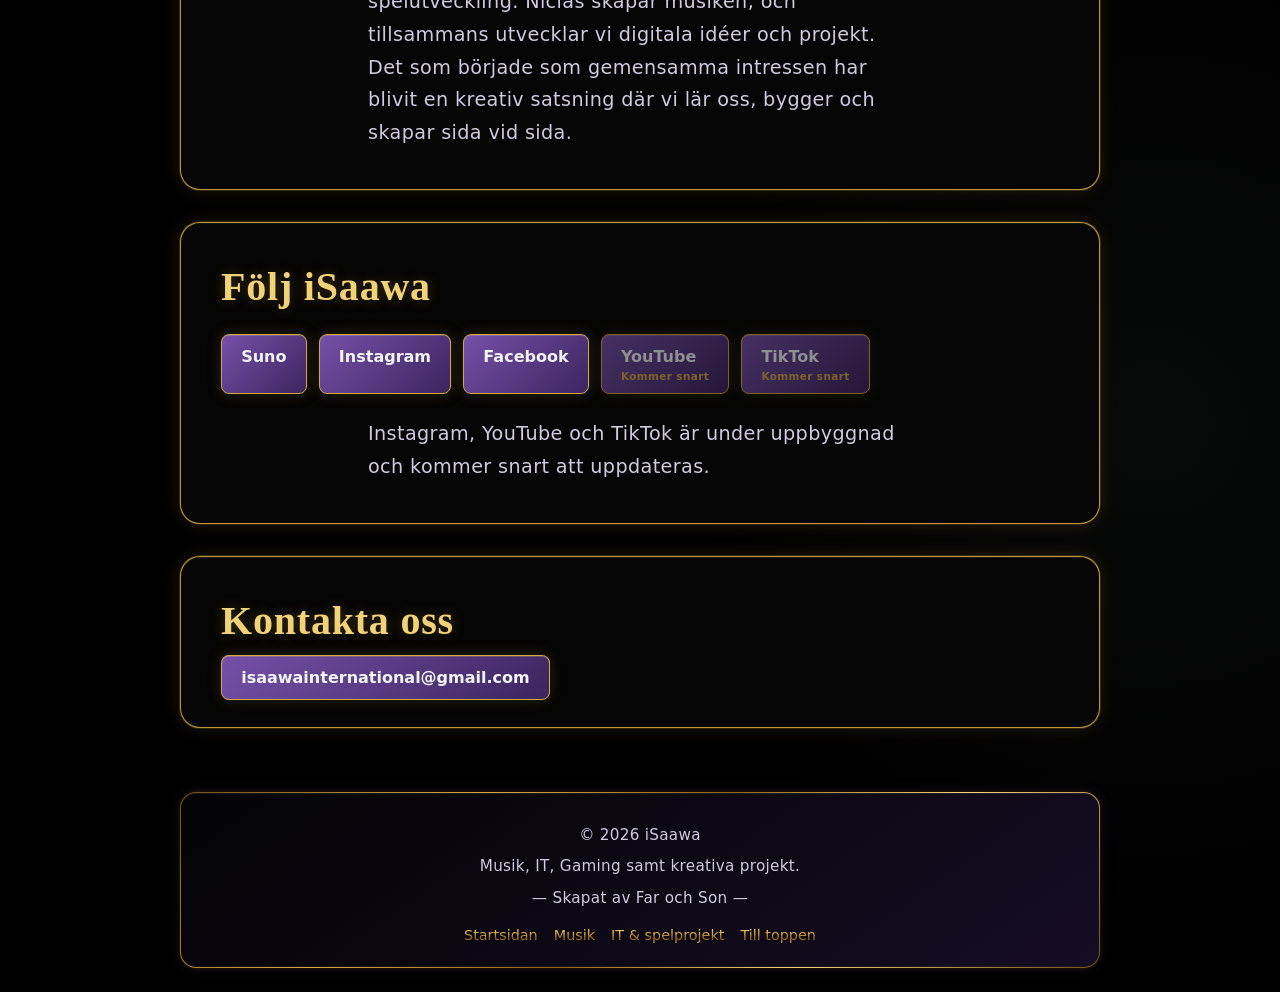
==== commit 4e802ce4: "Uppdaterar footer på hemsidan" ====
--- a/index.html
+++ b/index.html
@@ -83,12 +83,12 @@
 
 	<footer class="site-footer">
 		<p>© 2026 iSaawa</p>
-		<p>Musik, IT och kreativa projekt – skapade av far och son.</p>
+		<p>Musik, IT, Gaming samt kreativa projekt.</p>
+		<p class="footer-credit">— Skapat av Far och Son —</p>
 		<nav class="footer-links" aria-label="Sidfotslänkar">
 			<a href="index.html">Startsidan</a>
 			<a href="musik.html">Musik</a>
 			<a href="it-projekt.html">IT &amp; spelprojekt</a>
-			<a href="https://suno.com/@isaawa" target="_blank" rel="noopener noreferrer">Suno</a>
 			<a href="#top">Till toppen</a>
 		</nav>
 	</footer>
--- a/styles.css
+++ b/styles.css
@@ -361,11 +361,209 @@
 	text-shadow: 0 0 1rem rgba(212, 168, 66, .26) !important;
 }
 
-.site-section .track-card audio {
-	display: block !important;
+/* Custom Audio Player */
+.custom-audio-player {
+	display: flex;
+	flex-direction: column;
 	width: 100% !important;
-	margin-top: auto !important;
-	filter: drop-shadow(0 0 .35rem rgba(212, 168, 66, .18)) !important;
+	background: #000000 !important;
+	border: 1px solid #d4a842 !important;
+	border-radius: 0.5rem !important;
+	overflow: hidden !important;
+	box-sizing: border-box;
+}
+
+.custom-audio-player audio {
+	display: none !important;
+}
+
+.player-main-controls {
+	display: flex;
+	align-items: center;
+	gap: 0.5rem;
+	padding: 0.7rem 0.75rem !important;
+	box-sizing: border-box;
+	width: 100%;
+}
+
+.player-play-btn {
+	flex-shrink: 0;
+	width: 2.2rem;
+	height: 2.2rem;
+	padding: 0;
+	border: 1.5px solid #d4a842;
+	border-radius: 0.35rem;
+	background: linear-gradient(135deg, #7650a8, #3d255f);
+	color: #d4a842;
+	font-size: 0.9rem;
+	cursor: pointer;
+	display: flex;
+	align-items: center;
+	justify-content: center;
+	transition: all 0.2s ease;
+	box-shadow: 0 0 0.7rem rgba(212, 168, 66, .18), inset 0 1px rgba(255, 240, 173, .2);
+}
+
+.player-play-btn:hover {
+	background: linear-gradient(135deg, #8e65c0, #513276);
+	color: #fff0ad;
+	box-shadow: 0 0 0.9rem rgba(212, 168, 66, .35), inset 0 1px rgba(255, 240, 173, .3);
+}
+
+.player-time {
+	flex-shrink: 0;
+	font-size: 0.8rem;
+	color: #f2f4f6;
+	text-shadow: 0 0 0.3rem rgba(212, 168, 66, .2);
+	min-width: 5rem;
+	font-weight: 500;
+	letter-spacing: 0.02em;
+	margin-right: 0.3rem;
+}
+
+.player-volume-icon {
+	flex-shrink: 0;
+	color: #d4a842;
+	font-size: 0.95rem;
+	cursor: pointer;
+	transition: color 0.2s ease;
+	display: flex;
+	align-items: center;
+	justify-content: center;
+	width: 0.95rem;
+	height: 0.95rem;
+}
+
+.player-volume-icon:hover {
+	color: #fff0ad;
+}
+
+.player-volume-control {
+	-webkit-appearance: none;
+	appearance: none;
+	width: 3rem;
+	height: 0.3rem;
+	background: rgba(212, 168, 66, .2);
+	border-radius: 0.2rem;
+	cursor: pointer;
+	border: none;
+	padding: 0;
+	margin: 0 0 0 0.4rem;
+	flex-shrink: 0;
+	box-sizing: border-box;
+}
+
+.player-volume-control::-webkit-slider-thumb {
+	-webkit-appearance: none;
+	appearance: none;
+	width: 0.5rem;
+	height: 0.5rem;
+	background: linear-gradient(135deg, #d4a842, #fff0ad);
+	border: 1px solid #fff0ad;
+	border-radius: 50%;
+	cursor: pointer;
+	box-shadow: 0 0 0.3rem rgba(212, 168, 66, .4);
+	transition: box-shadow 0.2s ease;
+}
+
+.player-volume-control::-webkit-slider-thumb:hover {
+	box-shadow: 0 0 0.5rem rgba(212, 168, 66, .6);
+}
+
+.player-volume-control::-moz-range-thumb {
+	width: 0.5rem;
+	height: 0.5rem;
+	background: linear-gradient(135deg, #d4a842, #fff0ad);
+	border: 1px solid #fff0ad;
+	border-radius: 50%;
+	cursor: pointer;
+	box-shadow: 0 0 0.3rem rgba(212, 168, 66, .4);
+	transition: box-shadow 0.2s ease;
+}
+
+.player-volume-control::-moz-range-thumb:hover {
+	box-shadow: 0 0 0.5rem rgba(212, 168, 66, .6);
+}
+
+.player-progress-container {
+	width: 100% !important;
+	display: flex;
+	align-items: center;
+	padding: 0 !important;
+	margin: 0 !important;
+	border-top: 1px solid rgba(212, 168, 66, .3) !important;
+	height: 0.35rem;
+	box-sizing: border-box;
+}
+
+.player-progress-bar {
+	flex: 1;
+	height: 100%;
+	background: rgba(212, 168, 66, .15);
+	border-radius: 0;
+	cursor: pointer;
+	position: relative;
+	overflow: visible;
+	margin: 0 !important;
+	padding: 0 !important;
+	box-sizing: border-box;
+}
+
+.player-progress-fill {
+	height: 100%;
+	background: linear-gradient(90deg, #7650a8, #d4a842);
+	border-radius: 0;
+	width: 0%;
+	transition: width 0.1s linear;
+	box-shadow: 0 0 0.4rem rgba(212, 168, 66, .5);
+}
+
+.player-seekbar {
+	-webkit-appearance: none;
+	appearance: none;
+	width: 100%;
+	height: 0.35rem;
+	background: transparent;
+	border: none;
+	cursor: pointer;
+	position: absolute;
+	top: 50%;
+	transform: translateY(-50%);
+	padding: 0;
+	margin: 0;
+	box-sizing: border-box;
+}
+
+.player-seekbar::-webkit-slider-thumb {
+	-webkit-appearance: none;
+	appearance: none;
+	width: 0.65rem;
+	height: 0.65rem;
+	background: linear-gradient(135deg, #d4a842, #fff0ad);
+	border: 1.5px solid #fff0ad;
+	border-radius: 50%;
+	cursor: pointer;
+	box-shadow: 0 0 0.5rem rgba(212, 168, 66, .5), inset 0 1px rgba(255, 240, 173, .3);
+	transition: box-shadow 0.2s ease;
+}
+
+.player-seekbar::-webkit-slider-thumb:hover {
+	box-shadow: 0 0 0.8rem rgba(212, 168, 66, .7), inset 0 1px rgba(255, 240, 173, .4);
+}
+
+.player-seekbar::-moz-range-thumb {
+	width: 0.65rem;
+	height: 0.65rem;
+	background: linear-gradient(135deg, #d4a842, #fff0ad);
+	border: 1.5px solid #fff0ad;
+	border-radius: 50%;
+	cursor: pointer;
+	box-shadow: 0 0 0.5rem rgba(212, 168, 66, .5), inset 0 1px rgba(255, 240, 173, .3);
+	transition: box-shadow 0.2s ease;
+}
+
+.player-seekbar::-moz-range-thumb:hover {
+	box-shadow: 0 0 0.8rem rgba(212, 168, 66, .7), inset 0 1px rgba(255, 240, 173, .4);
 }
 
 .site-section .track-card p,
@@ -406,10 +604,10 @@
 	width: min(100%, 920px);
 	margin: 2rem auto 0;
 	padding: 1.5rem;
-	border: 1px solid rgba(218, 174, 76, .35);
+	border: 1px solid transparent;
 	border-radius: 1rem;
-	background: linear-gradient(145deg, rgba(18, 14, 10, .94), rgba(42, 47, 53, .82));
-	box-shadow: 0 0 1.2rem rgba(218, 174, 76, .12), inset 0 1px rgba(255, 235, 174, .1);
+	background: linear-gradient(145deg, #030304, #160d24) padding-box, linear-gradient(135deg, #70501f, #d4a842 28%, #8f621c 50%, #f1d277 72%, #70501f) border-box;
+	box-shadow: 0 0 1rem rgba(118, 80, 168, .12), 0 0 .35rem rgba(212, 168, 66, .16), inset 0 1px rgba(255, 235, 174, .08), inset 0 -1px rgba(56, 31, 10, .45);
 	text-align: center;
 }
 
@@ -427,7 +625,10 @@
 }
 
 .footer-links a {
-	color: #fff0ad;
+	background: linear-gradient(180deg, #f1d277 0%, #d4a842 42%, #8f621c 70%, #d4a842 100%);
+	-webkit-background-clip: text;
+	background-clip: text;
+	color: transparent;
 	font-size: .9rem;
 	text-decoration: none;
 	transition: color .2s ease, text-shadow .2s ease;
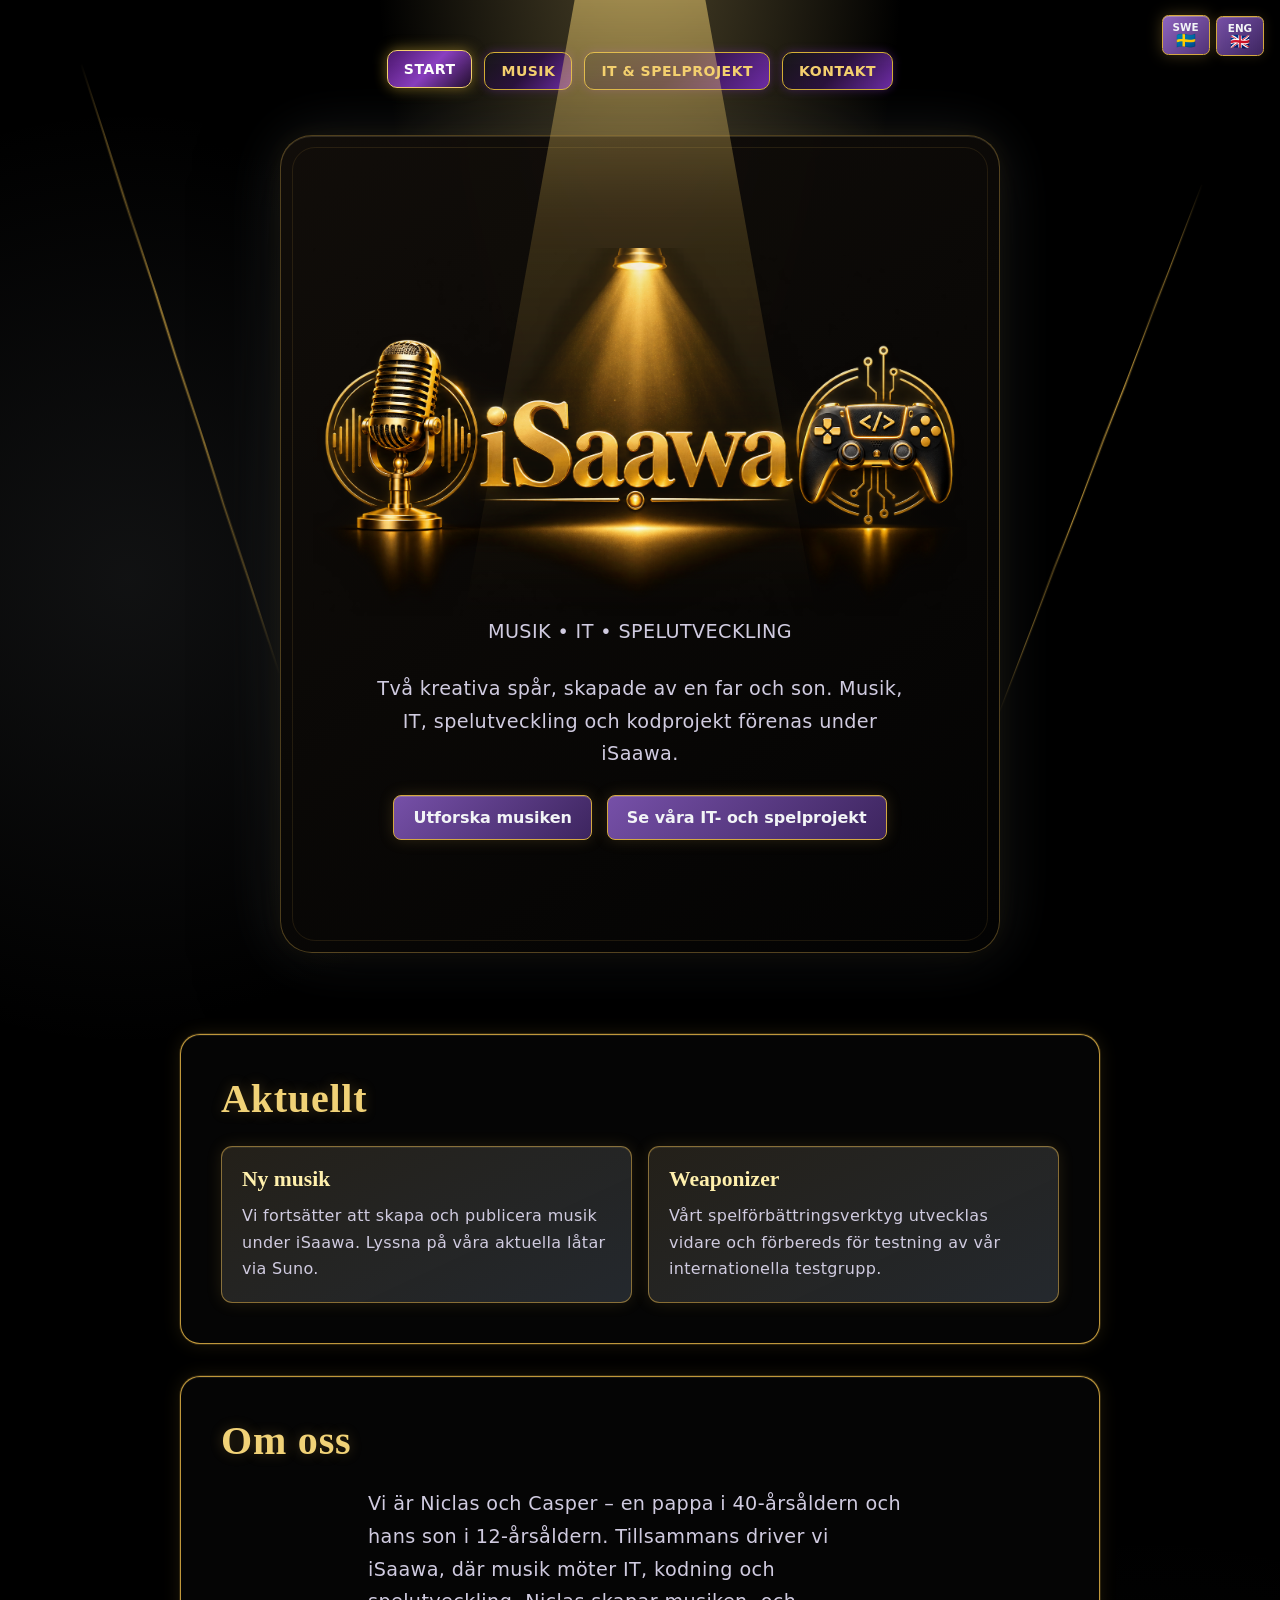
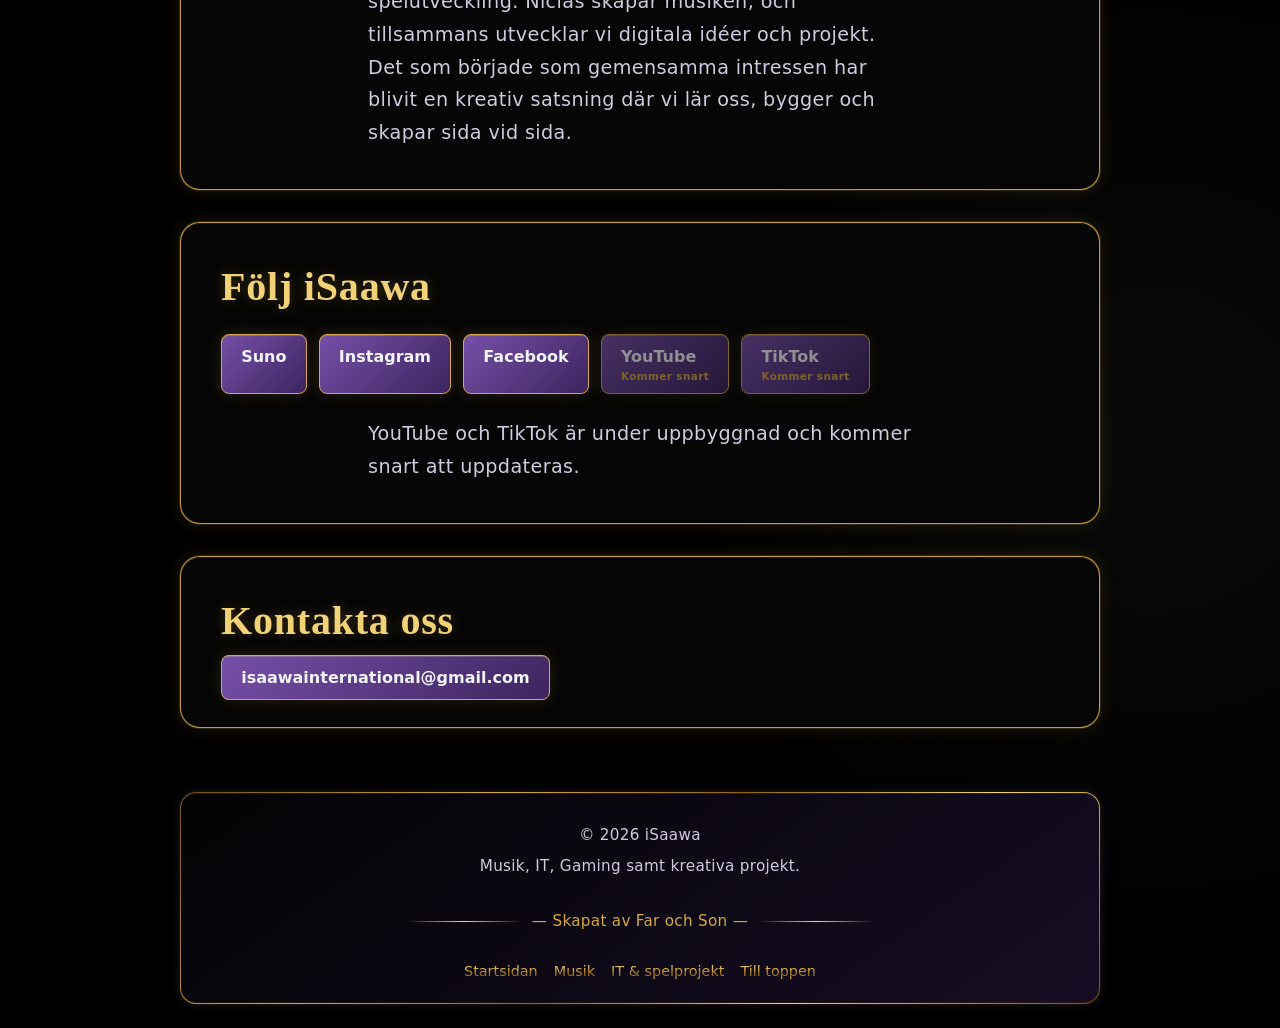
==== commit 9d61e06d: "Uppdaterar hemsidan" ====
--- a/index.html
+++ b/index.html
@@ -72,7 +72,7 @@
 			<a class="hero-button social-button" href="https://www.instagram.com/isaawa.official/" target="_blank" rel="noopener noreferrer">Instagram</a>			<a class="hero-button social-button" href="https://www.facebook.com/share/19dsQXPhQ5/?mibextid=wwXIfr" target="_blank" rel="noopener noreferrer">Facebook</a>				<span class="hero-button social-button social-button-disabled" aria-disabled="true">YouTube <span class="social-status">Kommer snart</span></span>
 				<span class="hero-button social-button social-button-disabled" aria-disabled="true">TikTok <span class="social-status">Kommer snart</span></span>
 			</nav>
-			<p>Instagram, YouTube och TikTok är under uppbyggnad och kommer snart att uppdateras.</p>
+			<p>YouTube och TikTok är under uppbyggnad och kommer snart att uppdateras.</p>
 		</section>
 
 		<section class="site-section" aria-labelledby="contact-heading">
--- a/styles.css
+++ b/styles.css
@@ -616,6 +616,25 @@
 	font-size: .95rem;
 }
 
+.site-footer .footer-credit {
+	display: flex;
+	align-items: center;
+	justify-content: center;
+	gap: .75rem;
+	margin: 1rem auto 0;
+	padding: .8rem 0;
+	color: #d4a842;
+}
+
+.site-footer .footer-credit::before,
+.site-footer .footer-credit::after {
+	content: "";
+	flex: 0 1 7rem;
+	height: 1px;
+	background: linear-gradient(90deg, transparent, #8f621c 20%, #f1d277 50%, #8f621c 80%, transparent);
+	box-shadow: 0 0 4px rgba(212, 168, 66, .18);
+}
+
 .footer-links {
 	display: flex;
 	justify-content: center;
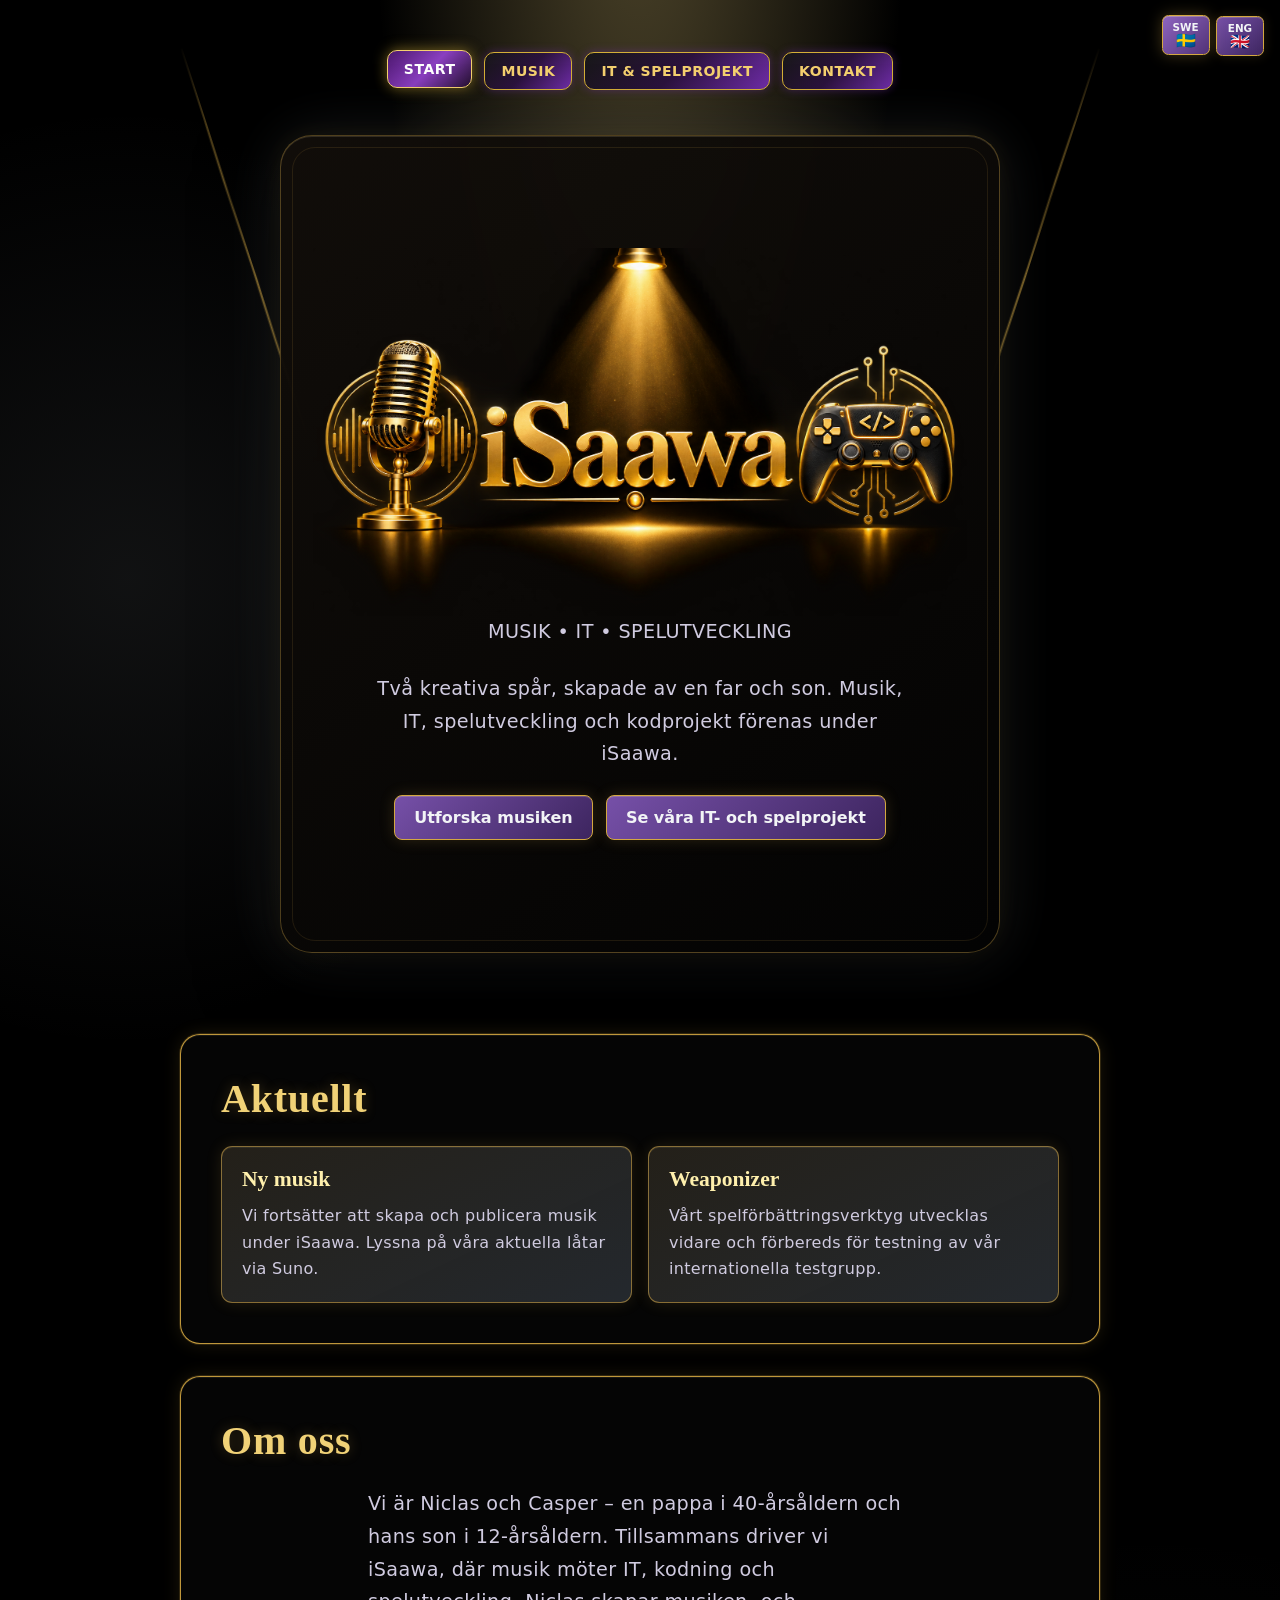
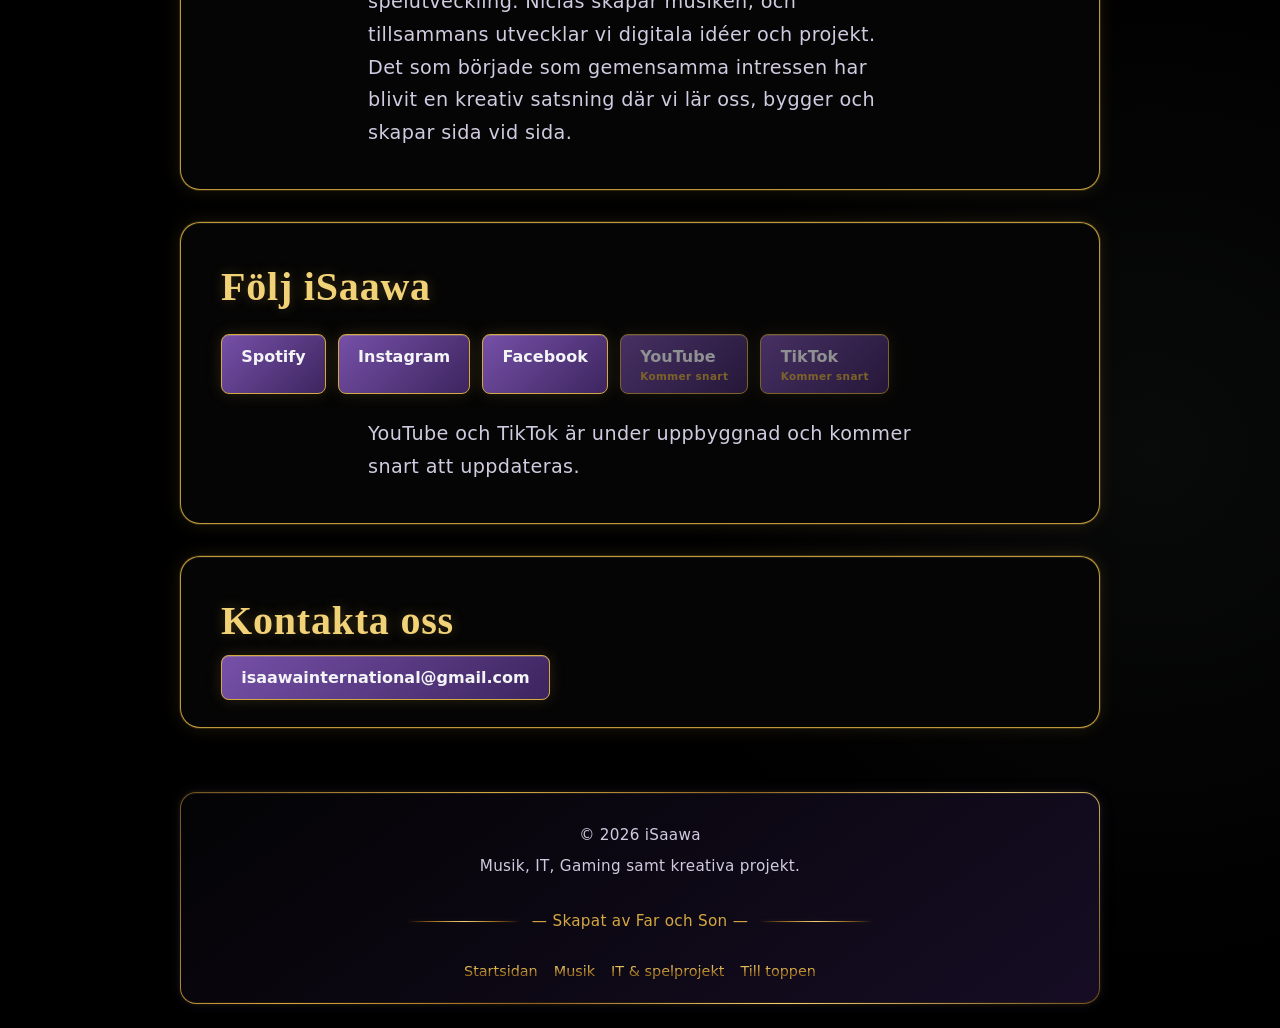
==== commit a4d838de: "byt Suno till Spotify" ====
--- a/index.html
+++ b/index.html
@@ -68,7 +68,7 @@
 		<section class="site-section" aria-labelledby="follow-heading">
 			<h2 class="section-heading" id="follow-heading">Följ iSaawa</h2>
 			<nav class="social-links" aria-label="Följ iSaawa">
-				<a class="hero-button social-button" href="https://suno.com/@isaawa" target="_blank" rel="noopener noreferrer">Suno</a>
+				<a class="hero-button social-button" href="https://open.spotify.com/artist/46S8QEdLdlt6zvVom515oC?si=evSNOg8WSdOUhX2C-UxsSA" target="_blank" rel="noopener noreferrer">Spotify</a>
 			<a class="hero-button social-button" href="https://www.instagram.com/isaawa.official/" target="_blank" rel="noopener noreferrer">Instagram</a>			<a class="hero-button social-button" href="https://www.facebook.com/share/19dsQXPhQ5/?mibextid=wwXIfr" target="_blank" rel="noopener noreferrer">Facebook</a>				<span class="hero-button social-button social-button-disabled" aria-disabled="true">YouTube <span class="social-status">Kommer snart</span></span>
 				<span class="hero-button social-button social-button-disabled" aria-disabled="true">TikTok <span class="social-status">Kommer snart</span></span>
 			</nav>
--- a/styles.css
+++ b/styles.css
@@ -17,7 +17,7 @@
 	min-height: 100vh;
 	margin: 0;
 	display: block;
-	padding: 1.5rem;
+	padding: 1.5rem 1.5rem;
 	color: #f2f4f6;
 	text-align: center;
 	overflow-x: hidden;
@@ -26,7 +26,7 @@
 		radial-gradient(ellipse 30% 50% at 50% -8%, rgba(255, 226, 139, .32), transparent 70%),
 		radial-gradient(circle at 10% 22%, rgba(164, 172, 180, .1), transparent 20%),
 		radial-gradient(circle at 90% 78%, rgba(112, 120, 128, .08), transparent 22%),
-		#000;
+		#000 !important;
 }
 
 body::before,
@@ -34,29 +34,38 @@
 	content: "";
 	position: fixed;
 	z-index: 0;
+	top: 5vh;
 	width: 2px;
 	height: 72vh;
 	background: #d4a842;
 	filter: drop-shadow(0 0 4px #fff0ad) drop-shadow(0 0 14px #d4a842) drop-shadow(0 0 30px rgba(218, 174, 76, .72));
 	clip-path: polygon(48% 0, 62% 13%, 53% 25%, 78% 38%, 57% 48%, 72% 62%, 49% 72%, 63% 86%, 45% 100%, 41% 84%, 26% 72%, 40% 60%, 20% 48%, 42% 36%, 29% 22%, 44% 12%);
+	transform-origin: top center;
 	pointer-events: none;
 }
 
 body::before {
-	top: 5vh;
 	left: 14%;
 	transform: rotate(-18deg) scaleX(1.8);
 	box-shadow: 8vw 16vh 0 #d4a842, -4vw 38vh 0 #98651a;
 }
 
 body::after {
-	top: 18vh;
 	right: 14%;
-	height: 64vh;
-	transform: rotate(21deg) scaleX(1.6);
-	background: #d4a842;
-	filter: drop-shadow(0 0 4px #fff0ad) drop-shadow(0 0 14px #d4a842) drop-shadow(0 0 30px rgba(218, 174, 76, .72));
-	box-shadow: -8vw -12vh 0 #d4a842, 5vw 24vh 0 #98651a;
+	transform: rotate(18deg) scaleX(1.8);
+	box-shadow: -8vw 16vh 0 #d4a842, 4vw 38vh 0 #98651a;
+}
+
+body:has(.hero-shell)::before {
+	left: 14%;
+	transform: rotate(-18deg) scaleX(1.8);
+	box-shadow: 8vw 16vh 0 #d4a842, -4vw 38vh 0 #98651a;
+}
+
+body:has(.hero-shell)::after {
+	right: 14%;
+	transform: rotate(18deg) scaleX(1.8);
+	box-shadow: -8vw 16vh 0 #d4a842, 4vw 38vh 0 #98651a;
 }
 
 main {
@@ -82,6 +91,10 @@
 	pointer-events: none;
 }
 
+body:has(.hero-shell) main::after {
+	display: none;
+}
+
 .microphone {
 	position: relative;
 	z-index: 2;
@@ -107,7 +120,7 @@
 .hero-actions {
 	display: flex;
 	justify-content: center;
-	gap: .9rem;
+	gap: .8rem;
 	margin-top: 1.5rem;
 	flex-wrap: wrap;
 }
@@ -135,6 +148,40 @@
 	justify-self: start;
 	margin-bottom: 1.25rem;
 	text-decoration: none;
+}
+
+.page-back-wrap {
+	width: min(100%, 920px);
+	margin: .75rem auto .5rem;
+	text-align: left;
+}
+
+.page-back-button {
+	display: inline-flex;
+	align-items: center;
+	justify-content: center;
+	width: 2.25rem;
+	height: 2.25rem;
+	padding: 0;
+	border: 1px solid #d4a842;
+	border-radius: .45rem;
+	color: #24102f;
+	background: linear-gradient(180deg, #fff0ad 0%, #d4a842 42%, #8f621c 72%, #d4a842 100%);
+	font-size: 1.15rem;
+	font-weight: 700;
+	line-height: 1;
+	cursor: pointer;
+	box-shadow: 0 0 10px rgba(111, 45, 168, .45);
+	transition: transform .25s ease, box-shadow .25s ease, background .25s ease, color .25s ease;
+}
+
+.page-back-button:hover,
+.page-back-button:focus-visible {
+	transform: translateY(-2px);
+	color: #ffffff;
+	border-color: #f4d06f;
+	background: linear-gradient(135deg, #4b176d, #8a3fc0, #24102f);
+	box-shadow: 0 0 14px rgba(212, 175, 55, .55);
 }
 
 .listen-button {
@@ -262,7 +309,7 @@
 .project-card {
 	width: min(100%, 640px);
 	margin: 0 auto;
-	padding: 1.5rem;
+	padding: 1.5rem 1.5rem;
 	border: 1px solid #d4a842;
 	border-radius: .7rem;
 	background: linear-gradient(145deg, #30353a, #0b0d0f);
@@ -282,15 +329,21 @@
 }
 
 .project-status {
-	display: inline-block;
-	padding: .35rem .7rem;
-	border: 1px solid #d4a842;
-	border-radius: .35rem;
-	color: #fff0ad;
-	background: linear-gradient(135deg, #7650a8, #3d255f);
-	font-size: .75rem;
+	display: inline-flex;
+	align-items: center;
+	justify-content: center;
+	min-height: 2.2rem;
+	padding: .7rem 1.2rem;
+	border: 1px solid rgba(154, 108, 31, .65);
+	border-radius: .5rem;
+	color: rgba(241, 210, 119, .7);
+	background: linear-gradient(135deg, #3b2850, #241735);
+	font-size: 1rem;
 	font-weight: 700;
-	letter-spacing: .08em;
+	line-height: 1.2;
+	cursor: default;
+	user-select: none;
+	box-shadow: inset 0 1px rgba(255, 235, 174, .06);
 }
 
 .section-heading {
@@ -348,9 +401,12 @@
 
 .site-section .track-card h3 {
 	margin: 0 !important;
+	min-height: 2.25rem !important;
+	display: flex !important;
+	align-items: flex-start !important;
 	color: #d8a93e !important;
 	font-family: Georgia, "Times New Roman", serif !important;
-	font-size: clamp(1.2rem, 2vw, 1.65rem) !important;
+	font-size: clamp(1.05rem, 1.8vw, 1.35rem) !important;
 	line-height: 1.35 !important;
 	font-weight: 700 !important;
 	letter-spacing: .02em !important;
@@ -359,6 +415,24 @@
 	background-clip: text !important;
 	color: transparent !important;
 	text-shadow: 0 0 1rem rgba(212, 168, 66, .26) !important;
+}
+
+.site-section .track-card > .cover-frame,
+.site-section .track-card > .production-note {
+	flex: 0 0 160px !important;
+	min-height: 160px !important;
+}
+
+.site-section .track-card > .production-note {
+	margin: 0 !important;
+	font-family: inherit !important;
+	font-size: .92rem !important;
+	line-height: 1.5 !important;
+	overflow: hidden;
+}
+
+.site-section .track-card > .custom-audio-player {
+	margin-top: auto !important;
 }
 
 /* Custom Audio Player */
@@ -748,6 +822,10 @@
 		padding: 1rem .95rem .9rem !important;
 	}
 
+	.site-section .track-card > .playlist-picker {
+		margin-left: 0;
+	}
+
 	.updates-grid {
 		grid-template-columns: 1fr;
 	}
@@ -809,3 +887,468 @@
     box-shadow: 0 0 14px rgba(212, 175, 55, 0.55);
     transform: translateY(-2px);
 }
+
+.premium-clickable-button {
+	display: inline-flex;
+	align-items: center;
+	justify-content: center;
+	color: #f4d06f;
+	background: linear-gradient(135deg, #171717, #2b123d, #6f2da8);
+	border: 1px solid #d4af37;
+	border-radius: 10px;
+	padding: 10px 16px;
+	text-decoration: none;
+	font-weight: 700;
+	font-size: 14px;
+	letter-spacing: 0.5px;
+	line-height: 1.2;
+	cursor: pointer;
+	box-shadow: 0 0 10px rgba(111, 45, 168, 0.45);
+	transition: 0.25s ease;
+}
+
+.premium-clickable-button:hover,
+.premium-clickable-button:focus-visible {
+	color: #ffffff;
+	border-color: #f4d06f;
+	background: linear-gradient(135deg, #4b176d, #8a3fc0, #24102f);
+	box-shadow: 0 0 14px rgba(212, 175, 55, 0.55);
+	transform: translateY(-2px);
+}
+
+.site-section .track-card > .playlist-picker {
+	position: relative;
+	z-index: 10 !important;
+	width: fit-content !important;
+	margin: .2rem 0 0;
+}
+
+.track-card:has(.playlist-picker-menu:not([hidden])) {
+	overflow: visible !important;
+}
+
+.playlist-toggle {
+	width: 2rem !important;
+	height: 2rem;
+	min-height: 2rem;
+	margin: 0;
+	padding: 0;
+	font-size: 1.15rem;
+	line-height: 1;
+}
+
+.playlist-picker-menu {
+	position: absolute;
+	top: calc(100% + .4rem);
+	left: 0;
+	z-index: 5;
+	display: grid;
+	width: max-content;
+	min-width: 10rem;
+	max-width: min(14rem, calc(100vw - 2rem));
+	gap: .15rem;
+	padding: .35rem;
+	border: 1px solid rgba(212, 168, 66, .75);
+	border-radius: .55rem;
+	background: linear-gradient(145deg, #050505, #1a1028);
+	box-shadow: 0 0 .9rem rgba(118, 80, 168, .25), 0 0 .45rem rgba(212, 168, 66, .18);
+}
+
+.playlist-picker-menu[hidden] {
+	display: none;
+}
+
+.playlist-option {
+	display: block !important;
+	width: 100% !important;
+	min-width: 0;
+	min-height: 1.8rem;
+	padding: .4rem .55rem;
+	border: 0 !important;
+	border-radius: .35rem;
+	background: transparent;
+	box-shadow: none;
+	color: #f1d277;
+	font-size: .78rem;
+	font-weight: 700;
+	line-height: 1.25;
+	text-align: left;
+	white-space: normal;
+	overflow-wrap: anywhere;
+	transform: none;
+}
+
+.playlist-option:hover,
+.playlist-option:focus-visible {
+	border: 0 !important;
+	background: linear-gradient(135deg, #4b176d, #8a3fc0, #24102f);
+	box-shadow: 0 0 .55rem rgba(212, 168, 66, .24);
+	color: #fff0ad;
+	transform: none;
+}
+
+.play-my-playlist-button {
+	margin: 0;
+}
+
+.music-playback-actions {
+	display: flex;
+	align-items: center;
+	justify-content: flex-start;
+	gap: .6rem;
+	width: min(100%, 780px);
+	margin: .75rem auto 1rem;
+	}
+
+.now-playing {
+	width: min(100%, 840px);
+	margin: 1rem auto 1.25rem;
+	padding: 1rem 1.1rem .85rem;
+	border: 1px solid rgba(212, 168, 66, .7);
+	border-radius: .75rem;
+	background: linear-gradient(145deg, #030304, #160d24);
+	box-shadow: 0 0 1.1rem rgba(118, 80, 168, .18), 0 0 .45rem rgba(212, 168, 66, .14), inset 0 1px rgba(255, 235, 174, .08);
+	text-align: left;
+}
+
+.now-playing-heading-row {
+	display: flex;
+	align-items: stretch;
+	justify-content: center;
+	flex-direction: column;
+	gap: 1rem;
+}
+
+.now-playing-eyebrow {
+	margin: 0 0 .25rem;
+	color: #d4a842;
+	font-size: .65rem;
+	font-weight: 700;
+	letter-spacing: .16em;
+}
+
+.now-playing-title {
+	margin: 0;
+	color: #f5da8e;
+	font-family: Georgia, "Times New Roman", serif;
+	font-size: clamp(1.1rem, 2.5vw, 1.45rem);
+}
+
+.now-playing-visualizer {
+	position: relative;
+	display: flex;
+	align-items: center;
+	justify-content: space-between;
+	gap: .025rem;
+	width: 100%;
+	height: 5rem;
+	padding: .25rem 11%;
+	border: 0;
+	border-radius: 0;
+	background:
+		radial-gradient(ellipse at 50% 50%, rgba(118, 80, 168, .16), transparent 48%),
+		radial-gradient(ellipse at 28% 50%, rgba(212, 168, 66, .08), transparent 32%),
+		radial-gradient(ellipse at 72% 50%, rgba(118, 80, 168, .1), transparent 32%),
+		linear-gradient(180deg, rgba(3, 3, 4, .72), rgba(22, 13, 36, .66));
+	box-shadow: inset 0 0 1.2rem rgba(0, 0, 0, .5), inset 0 0 .8rem rgba(118, 80, 168, .14);
+}
+
+.now-playing-visualizer span {
+	position: relative;
+	z-index: 1;
+	width: 1px;
+	height: 100%;
+	flex: 0 0 1px;
+	border-radius: 1px;
+	background: linear-gradient(180deg, #c08be7 0%, #8d66b7 22%, #d4a842 48%, #fff0ad 60%, #7650a8 100%);
+	box-shadow: 0 0 .25rem rgba(245, 218, 142, .5), 0 0 .52rem rgba(212, 168, 66, .38), 0 0 .9rem rgba(118, 80, 168, .34);
+	filter: blur(.08px);
+	transform: scaleY(.12);
+	transform-origin: center;
+	transition: transform .32s cubic-bezier(.22, .61, .36, 1), opacity .32s ease;
+}
+
+.now-playing-visualizer span:nth-child(40),
+.now-playing-visualizer span:nth-child(80) {
+	margin-right: .55rem;
+}
+
+	.now-playing-visualizer span:nth-child(3n) { background: linear-gradient(180deg, #b486d6 0%, #7650a8 34%, #d4a842 55%, #fff0ad 100%); }
+	.now-playing-visualizer span:nth-child(5n) { background: linear-gradient(180deg, #7650a8 0%, #a978c5 34%, #d4a842 54%, #f5da8e 100%); }
+	.now-playing-visualizer span:nth-child(7n) { box-shadow: 0 0 .58rem rgba(245, 218, 142, .7), 0 0 .9rem rgba(118, 80, 168, .48); }
+.now-playing-visualizer span:nth-child(11n) { opacity: .68; filter: blur(.4px); }
+
+.now-playing-visualizer span:nth-child(13n) {
+	opacity: .82;
+	box-shadow: 0 0 .2rem rgba(255, 240, 173, .7), 0 0 .7rem rgba(212, 168, 66, .42), 0 0 .95rem rgba(118, 80, 168, .32);
+}
+
+.now-playing-visualizer span:nth-child(17n) {
+	opacity: .55;
+	filter: blur(.65px);
+}
+
+.now-playing-visualizer::after {
+	content: "";
+	position: absolute;
+	inset: .3rem 5%;
+	z-index: 0;
+	pointer-events: none;
+	background:
+		radial-gradient(circle at 18% 50%, rgba(245, 218, 142, .5) 0 1px, transparent 2px),
+		radial-gradient(circle at 31% 42%, rgba(155, 112, 199, .42) 0 1px, transparent 2px),
+		radial-gradient(circle at 50% 50%, rgba(255, 240, 173, .48) 0 1px, transparent 2px),
+		radial-gradient(circle at 69% 58%, rgba(212, 168, 66, .38) 0 1px, transparent 2px),
+		radial-gradient(circle at 82% 50%, rgba(155, 112, 199, .42) 0 1px, transparent 2px);
+	filter: blur(.35px) drop-shadow(0 0 .5rem rgba(212, 168, 66, .25));
+}
+
+.now-playing-visualizer::before {
+	content: "";
+	position: absolute;
+	left: .45rem;
+	right: .45rem;
+	top: 50%;
+	height: 1px;
+	background: linear-gradient(90deg, transparent, rgba(118, 80, 168, .9) 14%, rgba(245, 218, 142, 1) 50%, rgba(118, 80, 168, .9) 86%, transparent);
+	box-shadow: 0 0 .55rem rgba(212, 168, 66, .5), 0 0 .85rem rgba(118, 80, 168, .34);
+	pointer-events: none;
+}
+
+.now-playing-controls {
+	display: flex;
+	align-items: center;
+	justify-content: center;
+	gap: .6rem;
+	margin-top: .8rem;
+	flex-wrap: wrap;
+}
+
+.now-playing-controls .premium-clickable-button {
+	min-width: 2.35rem;
+	padding: .55rem .65rem;
+	font-size: .8rem;
+}
+
+.now-playing-controls .now-playing-prev,
+.now-playing-controls .now-playing-next {
+	min-width: 2.7rem;
+	font-size: 1rem;
+}
+
+.now-playing-controls .now-playing-skip {
+	min-width: 3.2rem;
+	font-size: .76rem;
+}
+
+.now-playing-controls .now-playing-play {
+	min-width: 3.45rem;
+	min-height: 3.1rem;
+	padding: .75rem .9rem;
+	border-radius: .65rem;
+	font-size: 1.35rem;
+	box-shadow: 0 0 13px rgba(111, 45, 168, .5), inset 0 1px rgba(255, 240, 173, .25);
+}
+
+.now-playing-time {
+	flex-basis: 100%;
+	margin-left: 0;
+	text-align: center;
+	color: #f2f4f6;
+	font-size: .8rem;
+	font-variant-numeric: tabular-nums;
+}
+
+.now-playing-progress {
+	position: relative;
+	height: .45rem;
+	margin-top: .7rem;
+	border-radius: .3rem;
+	background: rgba(212, 168, 66, .16);
+	box-shadow: inset 0 0 .25rem rgba(0, 0, 0, .7);
+}
+
+.now-playing-progress-fill {
+	height: 100%;
+	width: 0%;
+	border-radius: inherit;
+	background: linear-gradient(90deg, #7650a8, #d4a842, #f5da8e);
+	box-shadow: 0 0 .45rem rgba(212, 168, 66, .45);
+}
+
+.now-playing-progress input {
+	position: absolute;
+	inset: -0.45rem 0;
+	width: 100%;
+	height: 1.35rem;
+	margin: 0;
+	opacity: 0;
+	cursor: pointer;
+}
+
+@media (max-width: 620px) {
+	.music-playback-actions {
+		width: min(100%, 780px);
+		flex-wrap: wrap;
+	}
+
+	.now-playing {
+		padding: .9rem .7rem .8rem;
+	}
+
+	.now-playing-controls {
+		gap: .35rem;
+		padding: 0 .15rem;
+	}
+
+	.now-playing-controls .premium-clickable-button {
+		flex: 0 0 auto;
+		min-width: 2.2rem;
+		min-height: 2.2rem;
+		padding: .5rem .4rem;
+		font-size: .72rem;
+	}
+
+	.now-playing-controls .now-playing-prev,
+	.now-playing-controls .now-playing-next {
+		min-width: 2.25rem;
+		font-size: .86rem;
+	}
+
+	.now-playing-controls .now-playing-skip {
+		min-width: 2.55rem;
+		font-size: .68rem;
+	}
+
+	.now-playing-controls .now-playing-play {
+		min-width: 3.05rem;
+		min-height: 2.9rem;
+		padding: .65rem .55rem;
+		font-size: 1.2rem;
+	}
+
+	.now-playing-time {
+		margin-top: .1rem;
+		font-size: .78rem;
+	}
+
+	.now-playing-visualizer {
+		width: 100%;
+		height: 4rem;
+		gap: 0;
+		padding-inline: 11%;
+	}
+
+	.now-playing-visualizer::before {
+		left: .35rem;
+		right: .35rem;
+	}
+}
+
+.playlist-manager {
+	width: min(100%, 720px);
+	margin: 1rem auto 1.25rem;
+	padding: 1rem;
+	border: 1px solid rgba(212, 168, 66, .55);
+	border-radius: .7rem;
+	background: linear-gradient(145deg, rgba(18, 14, 10, .78), rgba(22, 13, 36, .86));
+	box-shadow: 0 0 .9rem rgba(118, 80, 168, .12), inset 0 1px rgba(255, 235, 174, .08);
+	text-align: left;
+}
+
+.playlist-manager-heading {
+	margin: 0 0 .75rem;
+	color: #f1d277;
+	font-family: Georgia, "Times New Roman", serif;
+	font-size: 1.15rem;
+}
+
+.playlist-create-button {
+	margin: 0 0 .75rem;
+}
+
+.playlist-list {
+	display: grid;
+	gap: .6rem;
+}
+
+.playlist-empty {
+	margin: 0;
+	color: #d0cbe0;
+	font-size: .9rem;
+}
+
+.playlist-item {
+	display: flex;
+	align-items: center;
+	gap: .6rem;
+	min-width: 0;
+	padding: .6rem;
+	border: 1px solid rgba(212, 168, 66, .28);
+	border-radius: .5rem;
+	background: rgba(5, 5, 5, .55);
+}
+
+.playlist-item.is-active {
+	border-color: rgba(212, 168, 66, .82);
+	box-shadow: 0 0 .65rem rgba(118, 80, 168, .2), inset 0 1px rgba(255, 235, 174, .08);
+}
+
+.playlist-select-button {
+	min-width: 0;
+	flex: 1 1 auto;
+	padding: .55rem .7rem;
+	text-align: left;
+	white-space: normal;
+	overflow-wrap: anywhere;
+}
+
+.playlist-item .premium-clickable-button {
+	flex: 0 0 auto;
+	padding: .55rem .7rem;
+	font-size: .8rem;
+}
+
+.playlist-tracks {
+	display: grid;
+	flex: 1 0 100%;
+	gap: .35rem;
+	margin-top: .2rem;
+	padding-top: .55rem;
+	border-top: 1px solid rgba(212, 168, 66, .22);
+}
+
+.playlist-track-row {
+	display: flex;
+	align-items: center;
+	justify-content: space-between;
+	gap: .6rem;
+	color: #d0cbe0;
+	font-size: .85rem;
+}
+
+.playlist-track-row span {
+	min-width: 0;
+	overflow-wrap: anywhere;
+}
+
+.playlist-toggle:disabled {
+	opacity: .55;
+	cursor: default;
+	transform: none;
+}
+
+@media (max-width: 620px) {
+	.playlist-item {
+		align-items: stretch;
+		flex-wrap: wrap;
+	}
+
+	.playlist-select-button {
+		flex-basis: 100%;
+	}
+
+	.playlist-item .premium-clickable-button {
+		flex: 1 1 auto;
+	}
+}
